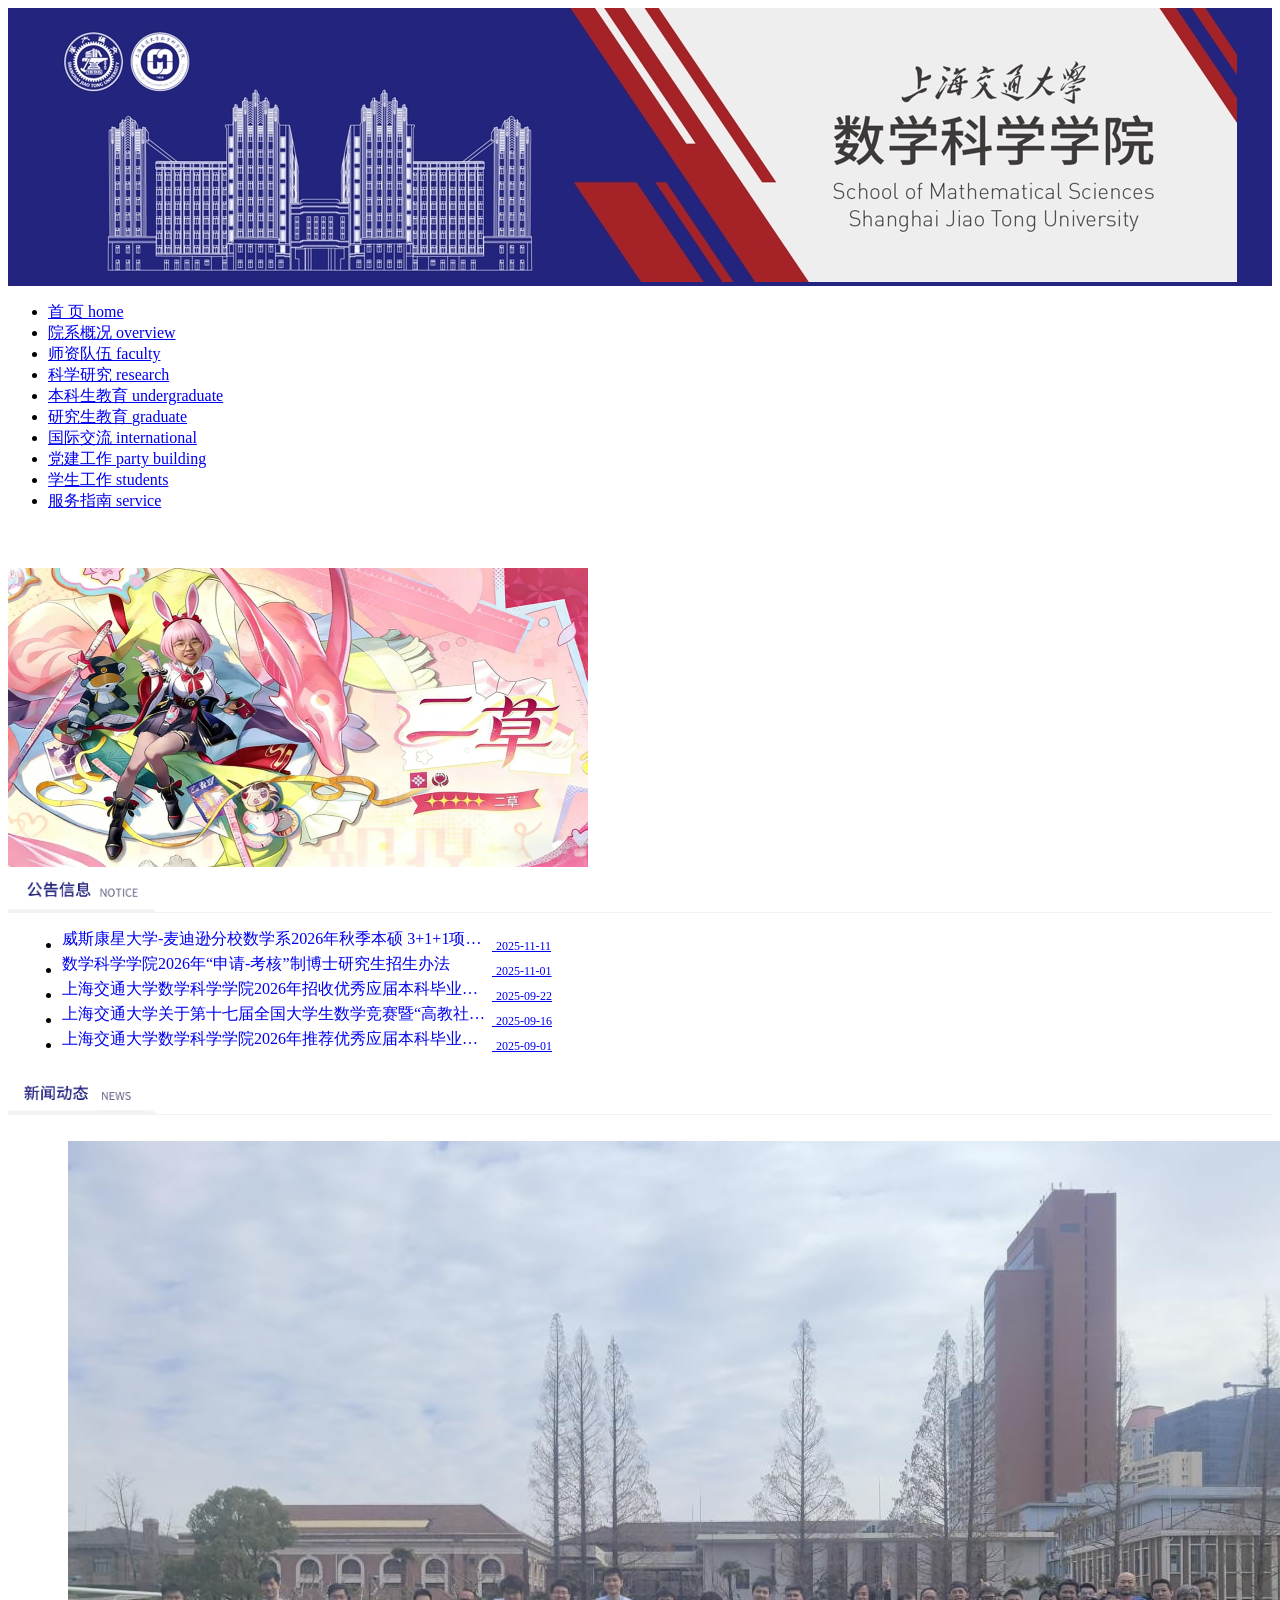
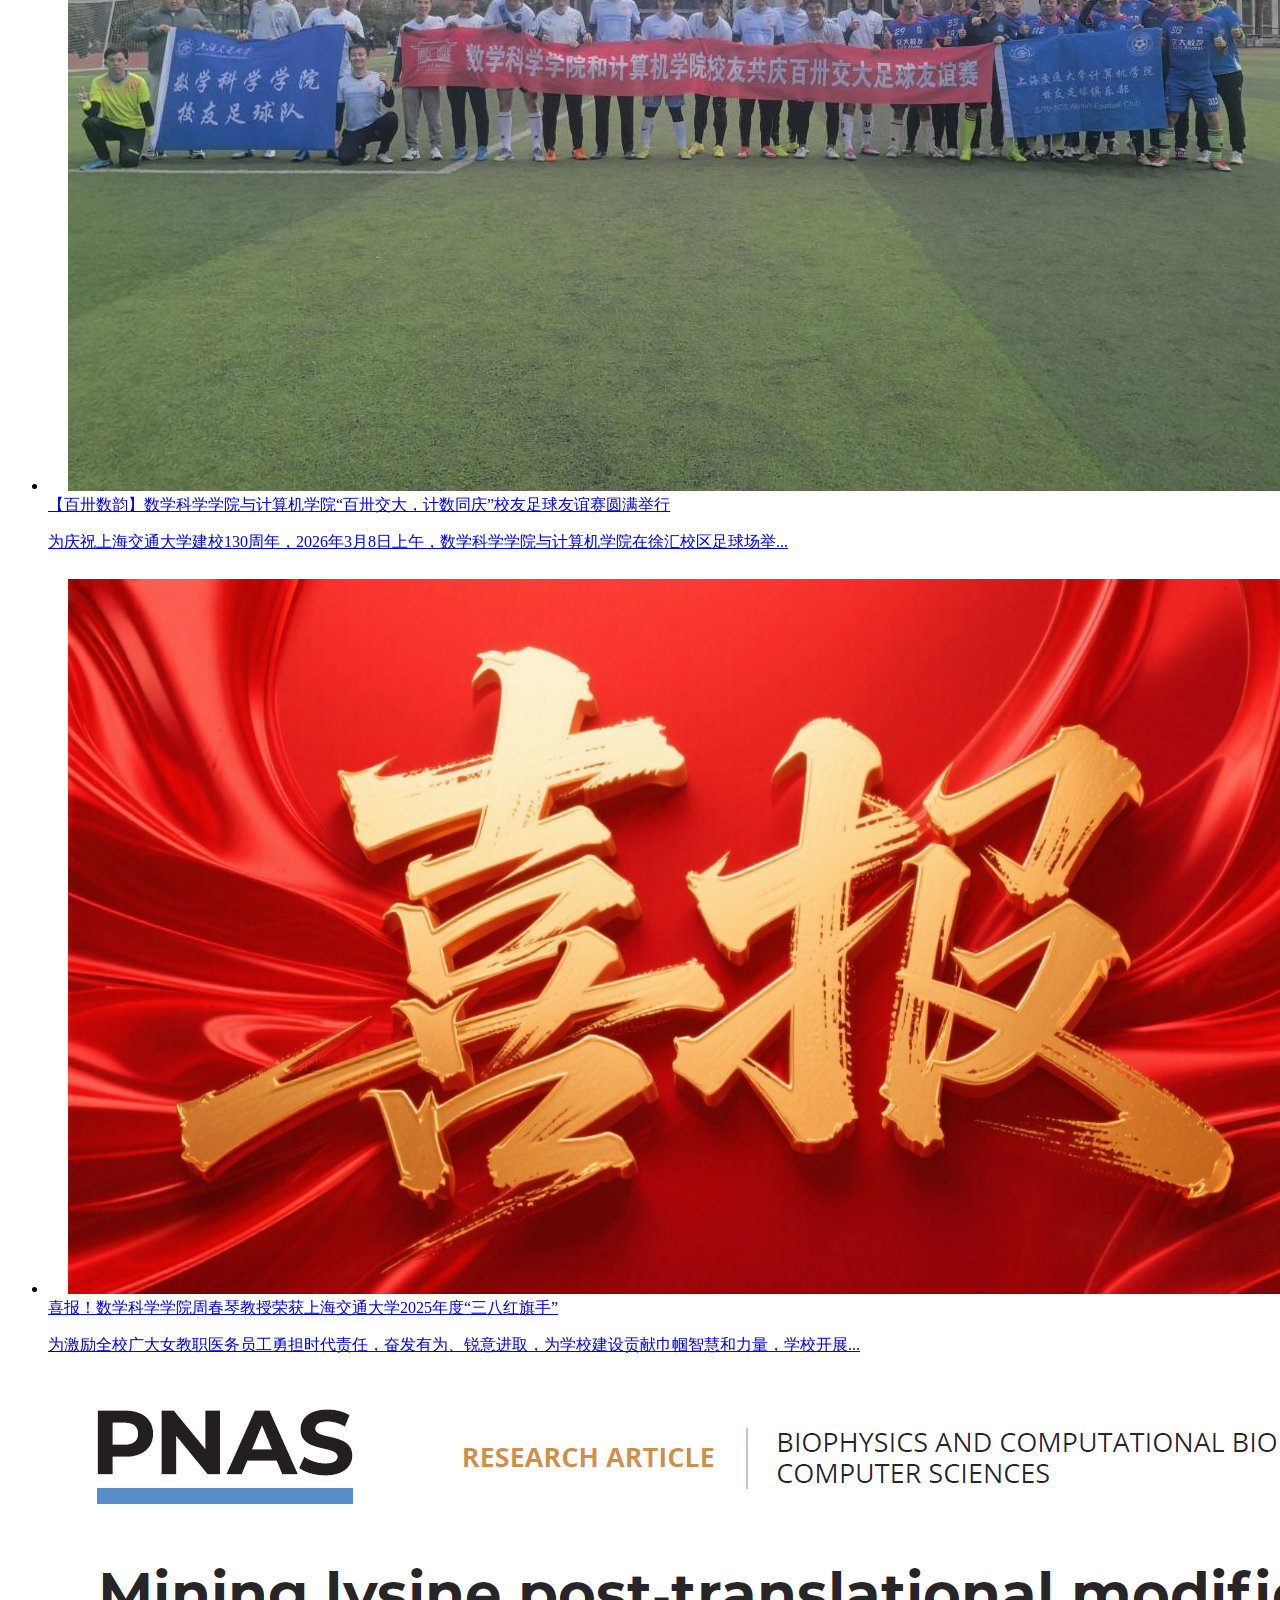
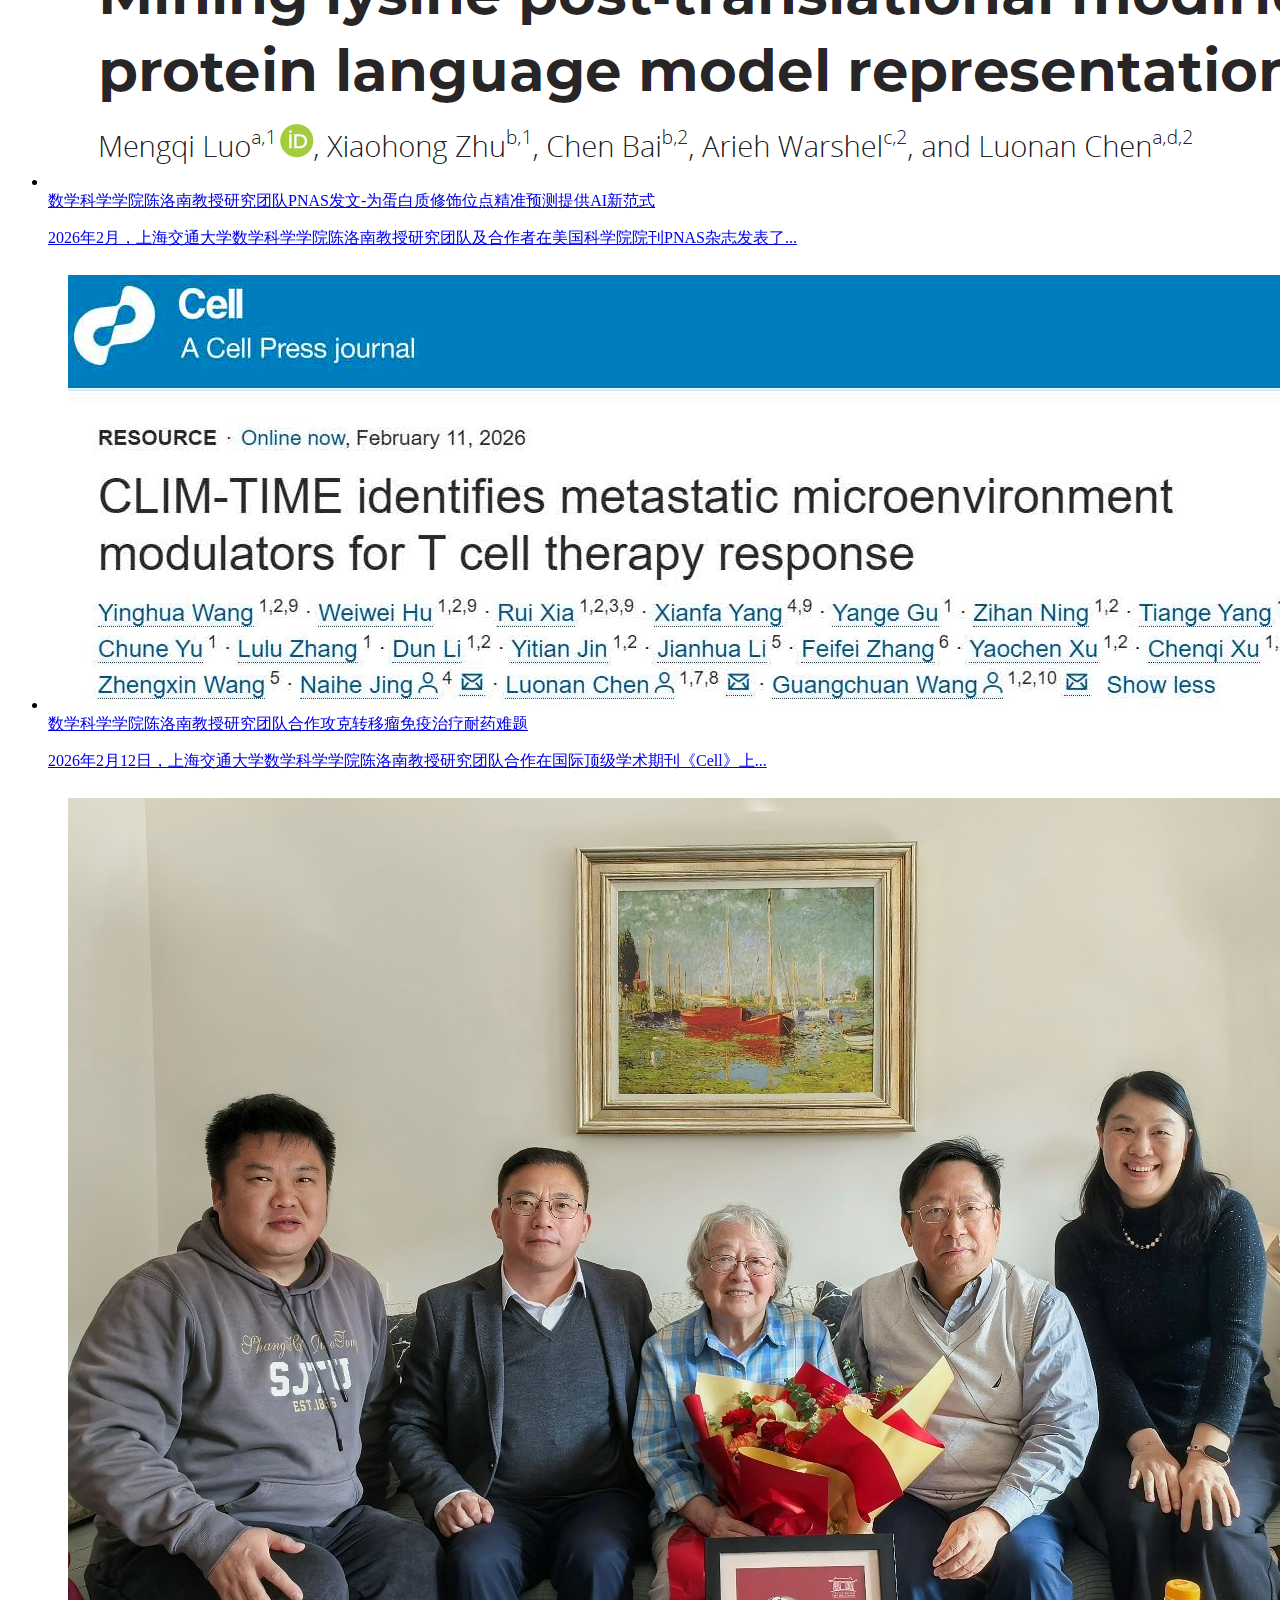
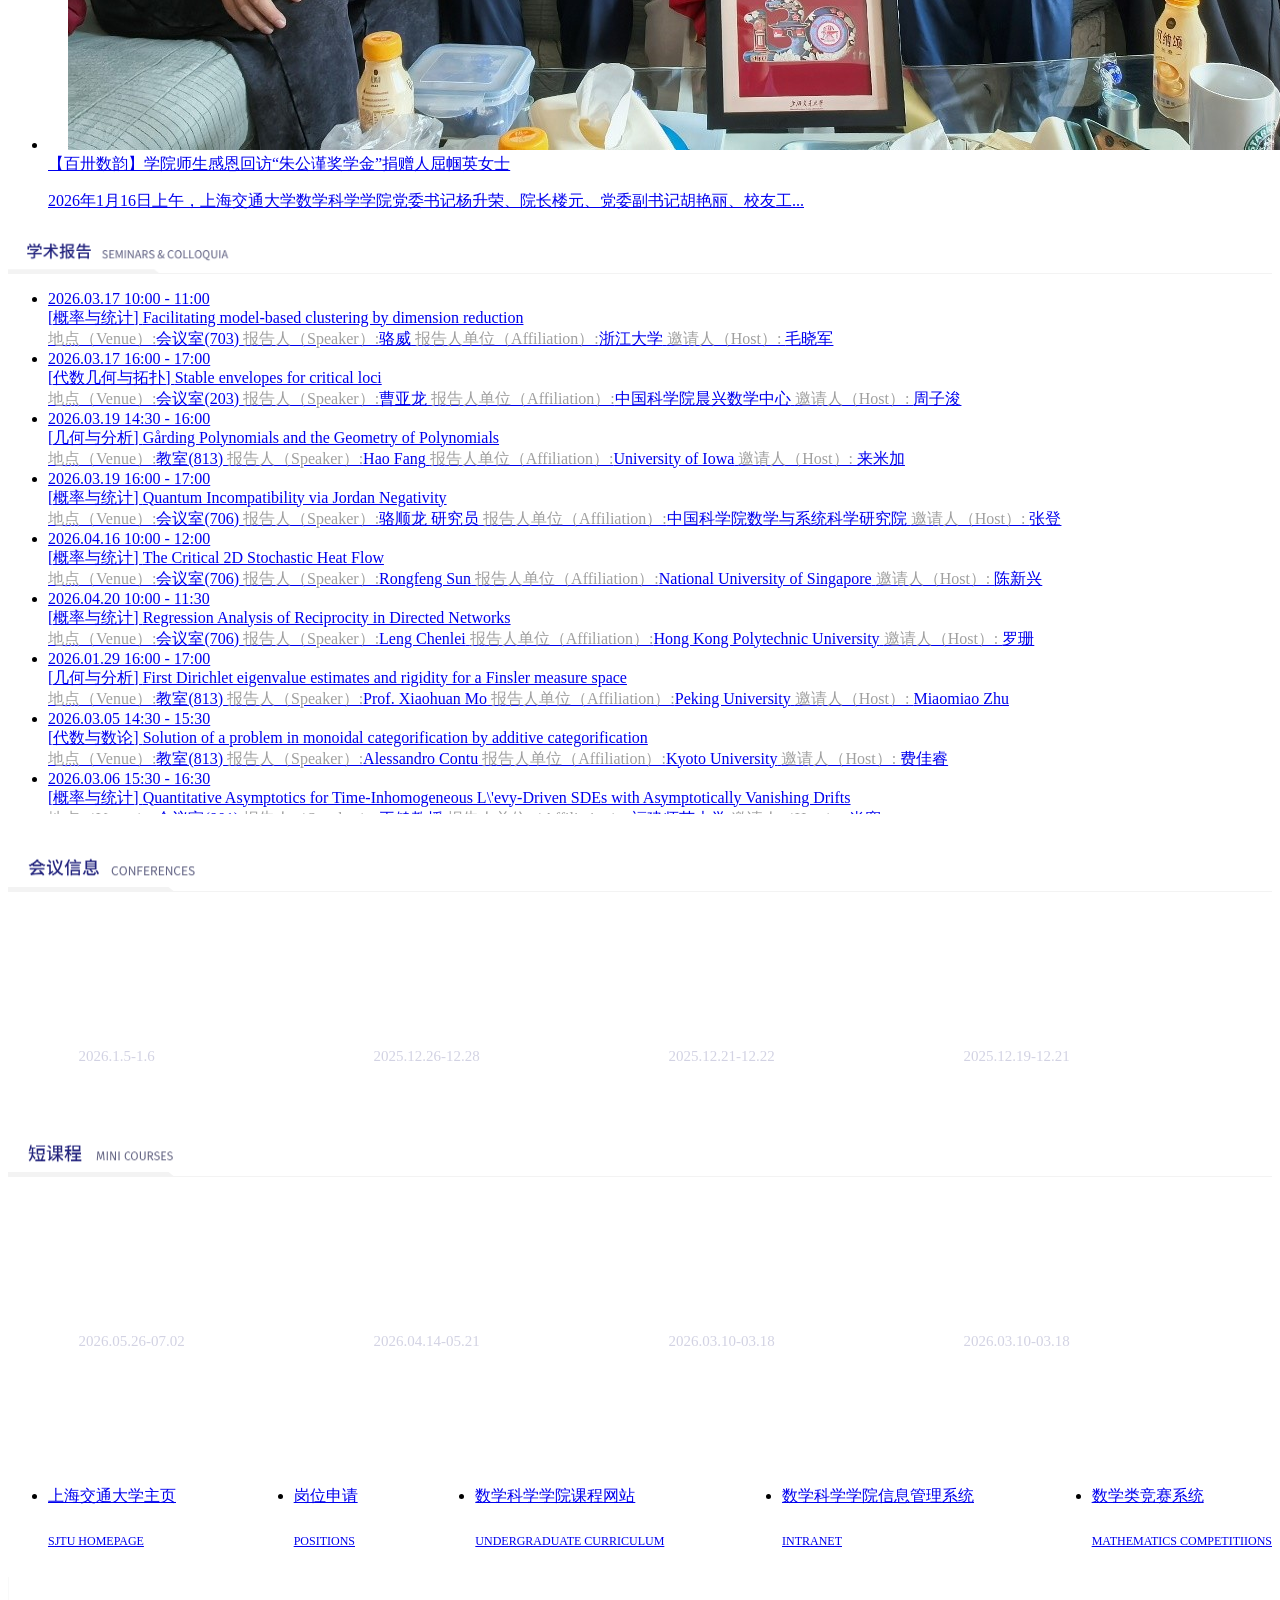
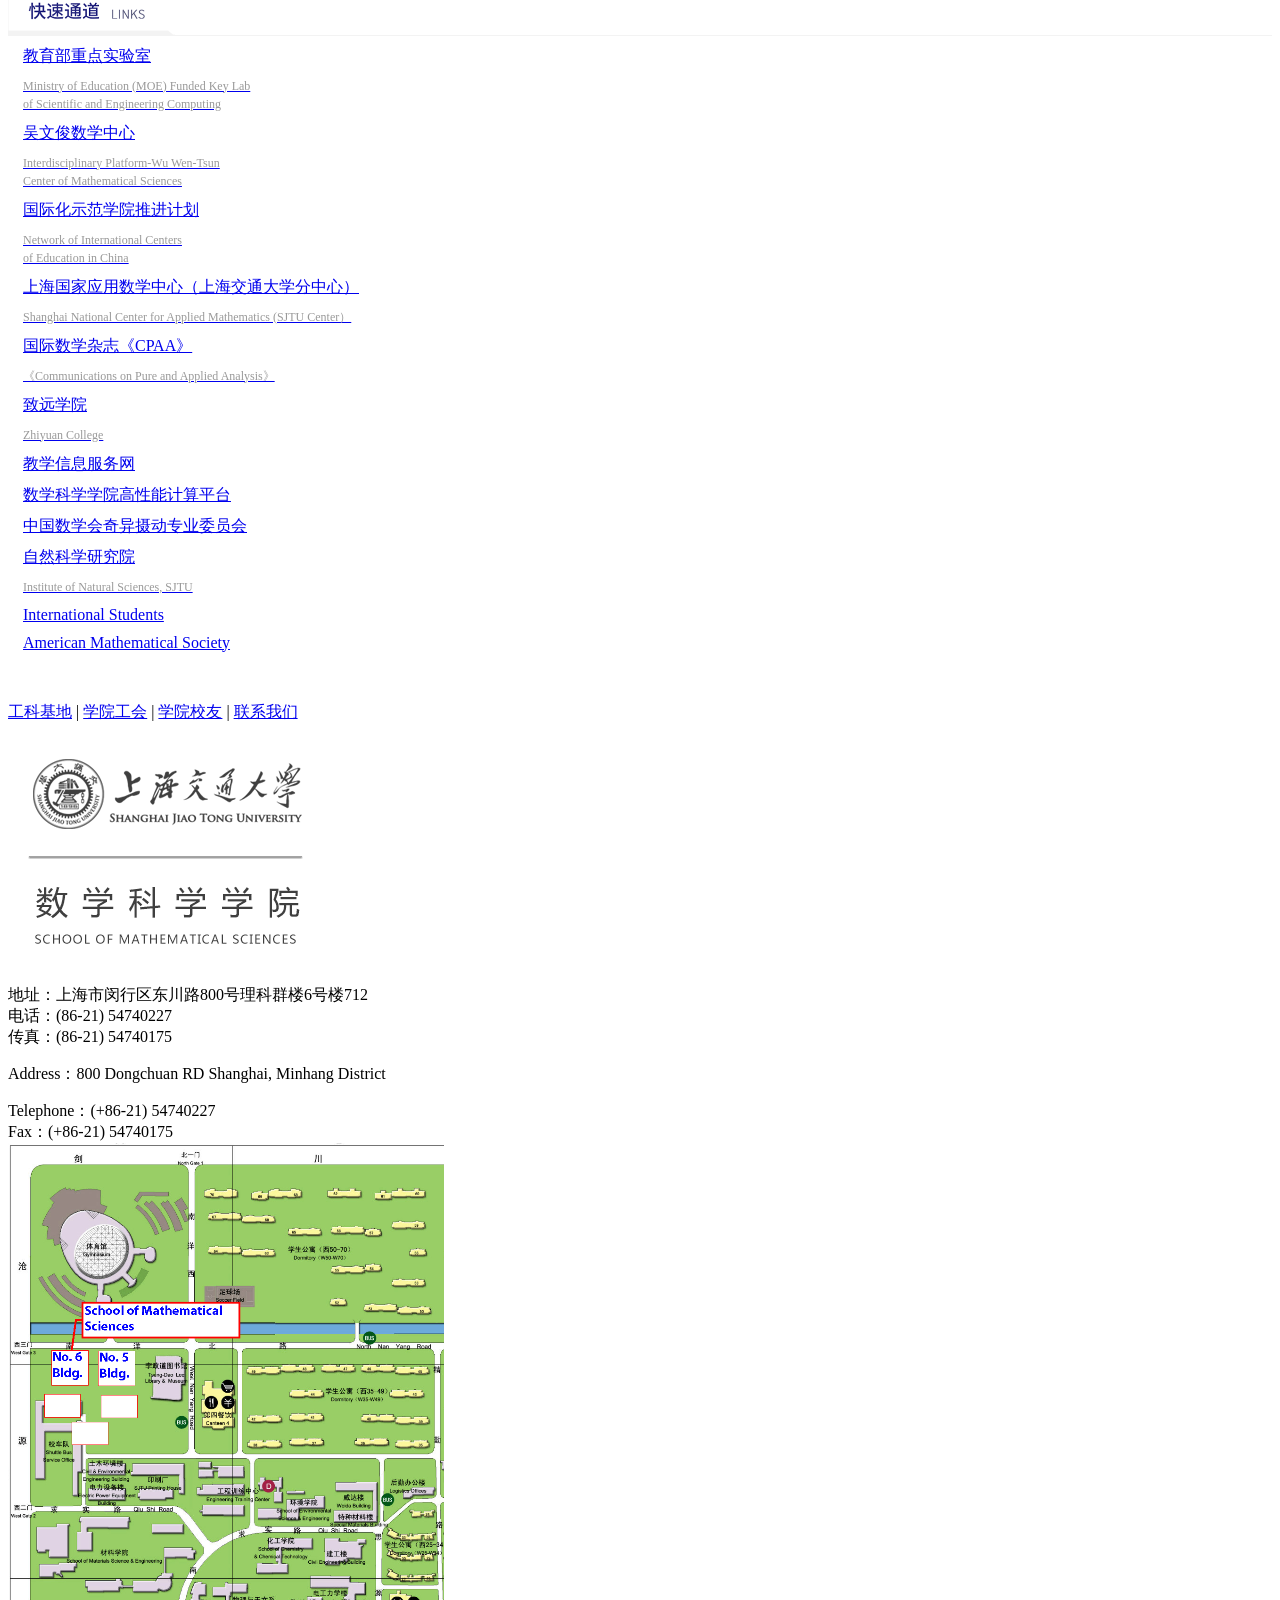
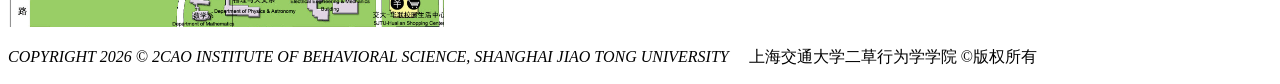
==== test.html @ 6c88b61b "Refactor code structure for improved readability and maintainability" ====
<!DOCTYPE html>
<html data-eusoft-scrollable-element="1"><head><meta http-equiv="Content-Type" content="text/html; charset=UTF-8">
    
    <link rel="shortcut icon" href="https://www.2cibs.sj-tu.com/favicon.ico">
    <meta http-equiv="x-ua-compatible" content="ie=edge,chrome=1">
    <title>上海交通大学二草行为学学院</title>
    <meta name="description" content="">
    <meta name="keywords" content="">
    <meta name="renderer" content="webkit">
    <meta http-equiv="cache-control" content="no-siteapp">
    <link rel="stylesheet" href="./css/style3.css">
    <link rel="stylesheet" href="./css/lightbox.css">
    <link rel="stylesheet" href="./css/swiper-bundle.min.css">


    <!-- Link Swiper's CSS -->

    <!--[if lt IE 9]>
    <script src="/js/selectivizr.js"></script>
    <![endif]-->
    <script src="./js/jquery.js"></script>
    <script src="./js/swiper.js"></script>
    <script src="./js/main.js"></script>
    <script src="./js/lightbox.js"></script>
    <script src="./js/swiper-bundle.min.js"></script>
    <style>
        .sy {
            width: 100%;
            padding: 40px 0;
            background-image: url("/Public/math/images/bg.png");
            background-position: center center;
            background-repeat: no-repeat;
            background-size: cover;
        }
        .swiper {
            width: 100%;
            height: 100%;
        }
        .swiper-container {
            height: 299px; /* 设置容器的高度 */
            width: 580px;  /* 设置容器的宽度 */
        }

        .swiper-slide {
            font-size: 18px;
            display: flex;
            align-items: center;
            justify-content: center;
        }
        .swiper-button-next, .swiper-rtl .swiper-button-prev{
            color: rgba(208, 245, 232, 0.5);
        }
        .swiper-button-prev,
        .swiper-rtl .swiper-button-next {
            color: rgba(208, 245, 232, 0.5);
        }

         .speaker {
             color: #0a001f;
         }

        .bgr-name {
            color: #999;
        }
        .swiper-horizontal > .swiper-pagination-bullets, .swiper-pagination-bullets.swiper-pagination-horizontal, .swiper-pagination-custom, .swiper-pagination-fraction{
            top: var(--swiper-pagination-top,256px);
        }
        .emperinter2 li a:hover {
            color: #1A9606;
        }
    </style>
<style>.eudic-tippy-content-container[_ngcontent-ng-c2546567076]{max-width:250px!important}.eusoft-chrome-extension-popup-menu[_ngcontent-ng-c2546567076]{position:fixed;z-index:2147483647;top:50%}.eusoft-chrome-extension-popup-menu.eusoft-chrome-extension-popup-menu-left[_ngcontent-ng-c2546567076]{left:4px}.eusoft-chrome-extension-popup-menu.eusoft-chrome-extension-popup-menu-right[_ngcontent-ng-c2546567076]{right:4px}.eusoft-chrome-extension-mask-container[_ngcontent-ng-c2546567076]{background-color:transparent;position:fixed;top:0;right:0;bottom:0;left:0;z-index:2147483646}</style><style>.eusoft-eudic-translate-failed-container[_ngcontent-ng-c3081775404]{position:fixed!important;bottom:50px!important;right:50px!important;border-radius:5px!important;box-shadow:0 6px 24px #00000014!important;z-index:2147483647!important}.eusoft-eudic-translate-failed-content-script[_ngcontent-ng-c3081775404]{border:1px solid #E8E8E8!important;background-color:#f8fafe!important}html.light-en   [_nghost-ng-c3081775404]   .eusoft-eudic-translate-failed-container[_ngcontent-ng-c3081775404]{border:1px solid #E8E8E8!important;background-color:#f8fafe!important}html.light-fr   [_nghost-ng-c3081775404]   .eusoft-eudic-translate-failed-container[_ngcontent-ng-c3081775404]{border:1px solid #E8E8E8!important;background-color:#f8fafe!important}html.light-de   [_nghost-ng-c3081775404]   .eusoft-eudic-translate-failed-container[_ngcontent-ng-c3081775404]{border:1px solid #E8E8E8!important;background-color:#f8fafe!important}html.light-es   [_nghost-ng-c3081775404]   .eusoft-eudic-translate-failed-container[_ngcontent-ng-c3081775404]{border:1px solid #E8E8E8!important;background-color:#f8fafe!important}html.dark-en   [_nghost-ng-c3081775404]   .eusoft-eudic-translate-failed-container[_ngcontent-ng-c3081775404]{border:1px solid #595959!important;background-color:#212125!important}html.dark-fr   [_nghost-ng-c3081775404]   .eusoft-eudic-translate-failed-container[_ngcontent-ng-c3081775404]{border:1px solid #595959!important;background-color:#212125!important}html.dark-de   [_nghost-ng-c3081775404]   .eusoft-eudic-translate-failed-container[_ngcontent-ng-c3081775404]{border:1px solid #595959!important;background-color:#212125!important}html.dark-es   [_nghost-ng-c3081775404]   .eusoft-eudic-translate-failed-container[_ngcontent-ng-c3081775404]{border:1px solid #595959!important;background-color:#212125!important}html.sepia-en   [_nghost-ng-c3081775404]   .eusoft-eudic-translate-failed-container[_ngcontent-ng-c3081775404]{border:1px solid #E8E8E8!important;background-color:#f8fafe!important}html.sepia-fr   [_nghost-ng-c3081775404]   .eusoft-eudic-translate-failed-container[_ngcontent-ng-c3081775404]{border:1px solid #E8E8E8!important;background-color:#f8fafe!important}html.sepia-de   [_nghost-ng-c3081775404]   .eusoft-eudic-translate-failed-container[_ngcontent-ng-c3081775404]{border:1px solid #E8E8E8!important;background-color:#f8fafe!important}html.sepia-es   [_nghost-ng-c3081775404]   .eusoft-eudic-translate-failed-container[_ngcontent-ng-c3081775404]{border:1px solid #E8E8E8!important;background-color:#f8fafe!important}html.green-en   [_nghost-ng-c3081775404]   .eusoft-eudic-translate-failed-container[_ngcontent-ng-c3081775404]{border:1px solid #E8E8E8!important;background-color:#f8fafe!important}html.green-fr   [_nghost-ng-c3081775404]   .eusoft-eudic-translate-failed-container[_ngcontent-ng-c3081775404]{border:1px solid #E8E8E8!important;background-color:#f8fafe!important}html.green-de   [_nghost-ng-c3081775404]   .eusoft-eudic-translate-failed-container[_ngcontent-ng-c3081775404]{border:1px solid #E8E8E8!important;background-color:#f8fafe!important}html.green-es   [_nghost-ng-c3081775404]   .eusoft-eudic-translate-failed-container[_ngcontent-ng-c3081775404]{border:1px solid #E8E8E8!important;background-color:#f8fafe!important}</style></head>
<body>

<div style="text-align: center;  background-color: #23247f" data-eusoft-scrollable-element="1">
    <a href="http://2cibs.sj-tu.com/" target="blank"><img src="./assets/2cibs-logo.png"></a>
</div>
<div class="header" data-eusoft-scrollable-element="1">
    <div class="hd-nav" data-eusoft-scrollable-element="1">
        <ul class="wrap" data-eusoft-scrollable-element="1">
            <li class="cur">
                <a href="https://2cibs.sj-tu.com/" data-eusoft-scrollable-element="1">
                    <span class="zh" data-eusoft-scrollable-element="1">首 页</span>
                    <span class="en" data-eusoft-scrollable-element="1">home</span>
                </a>
            </li>
            <li>
                <a href="https://2cibs.sj-tu.com/about" data-eusoft-scrollable-element="1">
                    <span class="zh" data-eusoft-scrollable-element="1">院系概况</span>
                    <span class="en" data-eusoft-scrollable-element="1">overview</span>
                </a>
            </li>
            <li>
                <a href="https://2cibs.sj-tu.com/faculty/" data-eusoft-scrollable-element="1">
                    <span class="zh" data-eusoft-scrollable-element="1">师资队伍</span>
                    <span class="en" data-eusoft-scrollable-element="1">faculty</span>
                </a>
            </li>
            <li>
                <a href="https://2cibs.sj-tu.com/research/" data-eusoft-scrollable-element="1">
                    <span class="zh" data-eusoft-scrollable-element="1">科学研究</span>
                    <span class="en" data-eusoft-scrollable-element="1">research</span>
                </a>
            </li>
            <li>
                <a href="https://2cibs.sj-tu.com/undergraduate/" data-eusoft-scrollable-element="1">
                    <span class="zh" data-eusoft-scrollable-element="1">本科生教育</span>
                    <span class="en" data-eusoft-scrollable-element="1">undergraduate</span>
                </a>
            </li>
            <li>
                <a href="https://2cibs.sj-tu.com/postgraduate/" data-eusoft-scrollable-element="1">
                    <span class="zh" data-eusoft-scrollable-element="1">研究生教育</span>
                    <span class="en" data-eusoft-scrollable-element="1">graduate</span>
                </a>
            </li>
            <li>
                <a href="https://2cibs.sj-tu.com/international/" data-eusoft-scrollable-element="1">
                    <span class="zh" data-eusoft-scrollable-element="1">国际交流</span>
                    <span class="en" data-eusoft-scrollable-element="1">international</span>
                </a>
            </li>
            <li>
                <a href="https://2cibs.sj-tu.com/dangjian/" data-eusoft-scrollable-element="1">
                    <span class="zh" data-eusoft-scrollable-element="1">党建工作</span>
                    <span class="en" data-eusoft-scrollable-element="1">party building</span>
                </a>
            </li>
            <li>
                <a href="https://2cibs.sj-tu.com/xsgz/" data-eusoft-scrollable-element="1">
                    <span class="zh" data-eusoft-scrollable-element="1">学生工作</span>
                    <span class="en" data-eusoft-scrollable-element="1">students</span>
                </a>
            </li>
            <li class="menu-item">
                <a href="https://2cibs.sj-tu.com/service/" data-eusoft-scrollable-element="1">服务指南
                    <span class="en" data-eusoft-scrollable-element="1">service</span>
                </a>
            </li>

        </ul>
    </div>
</div>



<div class="sy">
<div class="inews" data-eusoft-scrollable-element="1">
    <div class="wrap" data-eusoft-scrollable-element="1">
        <div class="inews-left-block">

            <div class="swiper-container" data-eusoft-scrollable-element="1">
                <div class="swiper swiper-initialized swiper-horizontal swiper-backface-hidden" data-eusoft-scrollable-element="1">
                    <!-- Additional required wrapper -->
                    <div class="swiper-wrapper ifb-pic" id="swiper-wrapper-b996d30ca808a10a4" aria-live="off" data-eusoft-scrollable-element="1"><div class="swiper-slide swiper-slide-active swiper-slide-next" role="group" aria-label="1 / 1" data-swiper-slide-index="0" style="width: 580px;" data-eusoft-scrollable-element="1"><a href="https://2cibs.sj-tu.com/conference/2025wymf/index.php" target="blank">
                            <img src="./assets/announcement.jpg" style="height: 299px;width: 580px;"></a></div>
                        <!-- Slides -->
                                             </div>
                    <!-- If we need pagination -->
                    <div class="swiper-pagination swiper-pagination-bullets swiper-pagination-horizontal swiper-pagination-lock"><span class="swiper-pagination-bullet swiper-pagination-bullet-active" aria-current="true"></span></div>

                    <!-- If we need navigation buttons -->
                    <div class="swiper-button-prev swiper-button-lock" tabindex="0" role="button" aria-label="Previous slide" aria-controls="swiper-wrapper-b996d30ca808a10a4"></div>
                    <div class="swiper-button-next swiper-button-lock" tabindex="0" role="button" aria-label="Next slide" aria-controls="swiper-wrapper-b996d30ca808a10a4"></div>


                <span class="swiper-notification" aria-live="assertive" aria-atomic="true"></span></div>

            </div>
            <script>
                const swiper = new Swiper('.swiper', {
                    // Optional parameters
                    direction: 'horizontal',
                    loop: true,
                    centeredSlides: true,
                    autoplay: {
                        delay: 2500,
                        disableOnInteraction: false
                    },
                    // If we need pagination
                    pagination: {
                        el: '.swiper-pagination',
                    },

                    // Navigation arrows
                    navigation: {
                        nextEl: '.swiper-button-next',
                        prevEl: '.swiper-button-prev',
                    }

                });

            </script>
 <style>
     .xzkd{
         width: 430px;
      white-space: nowrap;
         overflow: hidden;
     text-overflow: ellipsis;
         display: inline-block;

     }
     .MORE{
         background-image: url("/Public/math/images/MORE.png" );
         display: block;
         height: 44.5px;
         width: 65.5px;
         cursor: pointer;
         background-size: cover;
         background-position: center;
         background-repeat: no-repeat;
     }

     .MORE:hover{
         background-image: url("/Public/math/images/MORE2.png" )
     }
 </style>

            <div class="ifb-more" style="display: flex;flex-direction: row;justify-content: space-between;border-bottom: 1px solid #f3f3f3;height: 44.5px;" data-eusoft-scrollable-element="1">
                <div data-eusoft-scrollable-element="1"><img src="./上海交通大学数学科学学院_files/notice.png" style="height: 44.5px;"></div>
                  <a href="https://2cibs.sj-tu.com/gonggao" target="_blank"><div class="MORE"></div>
<!--                    <img src="/Public/math/images/MORE.png" style="height: 44.5px;cursor: pointer">-->
                </a>
            </div>
            <div class="ifb-list" style="margin-left: 14px" data-eusoft-scrollable-element="1">
                <ul data-eusoft-scrollable-element="1">
                    <li data-eusoft-scrollable-element="1">
                        <a href="https://2cibs.sj-tu.com/gonggaoshow/tag/MDAwMDAwMDAwMLGIfpWHpKF2" target="_blank" data-eusoft-scrollable-element="1">
                            <span class="xzkd" data-eusoft-scrollable-element="1">
									威斯康星大学-麦迪逊分校数学系2026年秋季本硕 3+1+1项目报名启动</span>
                            <span class="date" style="font-size: 12px;" data-eusoft-scrollable-element="1">2025-11-11</span>
                        </a>
                    </li><li data-eusoft-scrollable-element="1">
                        <a href="https://2cibs.sj-tu.com/gonggaoshow/tag/MDAwMDAwMDAwMLGIfpWG2qF2" target="_blank" data-eusoft-scrollable-element="1">
                            <span class="xzkd" data-eusoft-scrollable-element="1">
									数学科学学院2026年“申请-考核”制博士研究生招生办法</span>
                            <span class="date" style="font-size: 12px;" data-eusoft-scrollable-element="1">2025-11-01</span>
                        </a>
                    </li><li data-eusoft-scrollable-element="1">
                        <a href="https://2cibs.sj-tu.com/gonggaoshow/tag/MDAwMDAwMDAwMLGIfpWGyqF2" target="_blank" data-eusoft-scrollable-element="1">
                            <span class="xzkd" data-eusoft-scrollable-element="1">
									上海交通大学数学科学学院2026年招收优秀应届本科毕业生免试攻读研究生实施办法</span>
                            <span class="date" style="font-size: 12px;" data-eusoft-scrollable-element="1">2025-09-22</span>
                        </a>
                    </li><li data-eusoft-scrollable-element="1">
                        <a href="https://2cibs.sj-tu.com/gonggaoshow/tag/MDAwMDAwMDAwMLGIfpWGpKF2" target="_blank" data-eusoft-scrollable-element="1">
                            <span class="xzkd" data-eusoft-scrollable-element="1">
									上海交通大学关于第十七届全国大学生数学竞赛暨“高教社杯”第十七届上海市大学生数学竞赛的通知</span>
                            <span class="date" style="font-size: 12px;" data-eusoft-scrollable-element="1">2025-09-16</span>
                        </a>
                    </li><li data-eusoft-scrollable-element="1">
                        <a href="https://2cibs.sj-tu.com/gonggaoshow/tag/MDAwMDAwMDAwMLGIfpWFyqF2" target="_blank" data-eusoft-scrollable-element="1">
                            <span class="xzkd" data-eusoft-scrollable-element="1">
									上海交通大学数学科学学院2026年推荐优秀应届本科毕业生免试攻读研究生工作办法</span>
                            <span class="date" style="font-size: 12px;" data-eusoft-scrollable-element="1">2025-09-01</span>
                        </a>
                    </li>                </ul>
            </div>

        </div>
        <div class="inews-right-block">

            <div style="display: flex;flex-direction: row;justify-content: space-between;border-bottom: 1px solid #f3f3f3;height: 44.5px;" data-eusoft-scrollable-element="1">
                <div data-eusoft-scrollable-element="1"><img src="./上海交通大学数学科学学院_files/news.png" style="height: 44.5px;"></div>
                <div><a href="https://2cibs.sj-tu.com/news"><div class="MORE"></div></a></div>
            </div>
            <div class="irb-list">
                <ul style="margin-top: 16px;">
                    <li style="padding-top: 10px;">
                        <div class="pic" style="padding-left: 20px"><img src="./上海交通大学数学科学学院_files/1773037428226691.jpg"></div>
                        <div class="cont" style="padding-right: 20px;">
                            <div class="title" style="white-space: nowrap;overflow: hidden;" data-eusoft-scrollable-element="1">
                                <a href="https://2cibs.sj-tu.com/newsshow/tag/MDAwMDAwMDAwMLGecpmFyqF2" target="blank">
									<span>【百卅数韵】数学科学学院与计算机学院“百卅交大，计数同庆”校友足球友谊赛圆满举行</span>
                                </a>
                            </div><a href="https://2cibs.sj-tu.com/newsshow/tag/MDAwMDAwMDAwMLGecpmFyqF2" target="blank"><div class="text"><p>为庆祝上海交通大学建校130周年，2026年3月8日上午，数学科学学院与计算机学院在徐汇校区足球场举... </p>
                            </div></a>
                        </div>
                    </li><li style="padding-top: 10px;">
                        <div class="pic" style="padding-left: 20px"><img src="./上海交通大学数学科学学院_files/1773036334112153.png"></div>
                        <div class="cont" style="padding-right: 20px;">
                            <div class="title" style="white-space: nowrap;overflow: hidden;" data-eusoft-scrollable-element="1">
                                <a href="https://2cibs.sj-tu.com/newsshow/tag/MDAwMDAwMDAwMLGecpmFtKF2" target="blank">
									<span>喜报！数学科学学院周春琴教授荣获上海交通大学2025年度“三八红旗手”</span>
                                </a>
                            </div><a href="https://2cibs.sj-tu.com/newsshow/tag/MDAwMDAwMDAwMLGecpmFtKF2" target="blank"><div class="text"><p>为激励全校广大女教职医务员工勇担时代责任，奋发有为、锐意进取，为学校建设贡献巾帼智慧和力量，学校开展... </p>
                            </div></a>
                        </div>
                    </li><li style="padding-top: 10px;">
                        <div class="pic" style="padding-left: 20px"><img src="./上海交通大学数学科学学院_files/1772333225613418.png"></div>
                        <div class="cont" style="padding-right: 20px;">
                            <div class="title" style="white-space: nowrap;overflow: hidden;" data-eusoft-scrollable-element="1">
                                <a href="https://2cibs.sj-tu.com/newsshow/tag/MDAwMDAwMDAwMLGecpmFpKF2" target="blank">
									<span>数学科学学院陈洛南教授研究团队PNAS发文-为蛋白质修饰位点精准预测提供AI新范式</span>
                                </a>
                            </div><a href="https://2cibs.sj-tu.com/newsshow/tag/MDAwMDAwMDAwMLGecpmFpKF2" target="blank"><div class="text"><p>2026年2月，上海交通大学数学科学学院陈洛南教授研究团队及合作者在美国科学院院刊PNAS杂志发表了... </p>
                            </div></a>
                        </div>
                    </li><li style="padding-top: 10px;">
                        <div class="pic" style="padding-left: 20px"><img src="./上海交通大学数学科学学院_files/1771035582220710.jpg"></div>
                        <div class="cont" style="padding-right: 20px;">
                            <div class="title" style="white-space: nowrap;overflow: hidden;" data-eusoft-scrollable-element="1">
                                <a href="https://2cibs.sj-tu.com/newsshow/tag/MDAwMDAwMDAwMLGecpiHtKF2" target="blank">
									<span>数学科学学院陈洛南教授研究团队合作攻克转移瘤免疫治疗耐药难题</span>
                                </a>
                            </div><a href="https://2cibs.sj-tu.com/newsshow/tag/MDAwMDAwMDAwMLGecpiHtKF2" target="blank"><div class="text"><p>2026年2月12日，上海交通大学数学科学学院陈洛南教授研究团队合作在国际顶级学术期刊《Cell》上... </p>
                            </div></a>
                        </div>
                    </li><li style="padding-top: 10px;">
                        <div class="pic" style="padding-left: 20px"><img src="./上海交通大学数学科学学院_files/1768559518413578.jpg"></div>
                        <div class="cont" style="padding-right: 20px;">
                            <div class="title" style="white-space: nowrap;overflow: hidden;" data-eusoft-scrollable-element="1">
                                <a href="https://2cibs.sj-tu.com/newsshow/tag/MDAwMDAwMDAwMLGecpiHpKF2" target="blank">
									<span>【百卅数韵】学院师生感恩回访“朱公谨奖学金”捐赠人屈帼英女士</span>
                                </a>
                            </div><a href="https://2cibs.sj-tu.com/newsshow/tag/MDAwMDAwMDAwMLGecpiHpKF2" target="blank"><div class="text"><p>2026年1月16日上午，上海交通大学数学科学学院党委书记杨升荣、院长楼元、党委副书记胡艳丽、校友工... </p>
                            </div></a>
                        </div>
                    </li>                </ul>
            </div>
        </div>
    </div>
</div>
<!--学术报告-->
<div class="icolloquia wrap">
    <div class="ic-block" style="height: auto !important;padding-bottom:20px">

  <style>
      .emperinter2 {
          scrollbar-width: 20px;
          scrollbar-color: #e2e2ed #f7f7ff;
      }

      .emperinter2::-webkit-scrollbar {
          width: 20px;
      }

      .emperinter2::-webkit-scrollbar-track {
          background-color: #f7f7ff;
          border-radius: 2em;
      }

      .emperinter2::-webkit-scrollbar-thumb {
          background-color: #e2e2ed;
          border-radius: 2em;
          margin: 2px;
      }

      .emperinter2::-moz-scrollbar {
          width: 20px;
      }

      .emperinter2::-moz-scrollbar-track {
          background-color: #f7f7ff;
          border-radius: 2em;
      }

      .emperinter2::-moz-scrollbar-thumb {
          background-color: #e2e2ed;
          border-radius: 2em;
      }

      .emperinter2::-ms-scrollbar {
          width: 20px;
      }

      .emperinter2::-ms-scrollbar-track {
          background-color: #f7f7ff;
          border-radius: 2em;
      }

      .emperinter2::-ms-scrollbar-thumb {
          background-color: #e2e2ed;
          border-radius: 2em;
      }
      .emperinter {
          scrollbar-width: 11px;
          scrollbar-color: white #f3f3f3;
      }

      .emperinter::-webkit-scrollbar {
          width: 11px;
      }

      .emperinter::-webkit-scrollbar-track {
          background-color: #f3f3f3;
          border-radius: 2em;
      }

      .emperinter::-webkit-scrollbar-thumb {
          background-color: white;
          border-radius: 2em;
          width: 8px;
         margin: 1px;
          background-image: url("/Public/math/images/huakuai.png");
      }

      .emperinter::-moz-scrollbar {
          width: 11px;
      }

      .emperinter::-moz-scrollbar-track {
          background-color: #f3f3f3;
          border-radius: 2em;
      }

      .emperinter::-moz-scrollbar-thumb {
          background-color: white;
          border-radius: 2em;
          width: 8px;
      }

      .emperinter::-ms-scrollbar {
          width: 11px;
      }

      .emperinter::-ms-scrollbar-track {
          background-color: #f3f3f3;
          border-radius: 2em;
      }

      .emperinter::-ms-scrollbar-thumb {
          background-color: white;
          border-radius: 2em;
          width: 8px;
      }
      .fbt{
          color: #a0a0a0;
      }

  </style>
        <div style="display: flex;flex-direction: row;justify-content: space-between;border-bottom: 1px solid #f3f3f3;height: 44.5px;" data-eusoft-scrollable-element="1">
            <div data-eusoft-scrollable-element="1"><img src="./上海交通大学数学科学学院_files/seminars.png" style="height: 44.5px;"></div>
            <div><a href="https://2cibs.sj-tu.com/seminar/"><div class="MORE"></div></a></div>
        </div>
        <div class="ic-list emperinter" style="height: 540px;overflow-y: auto" data-eusoft-scrollable-element="1">
            <div id="" style="height: 100%;width: 100%" data-eusoft-scrollable-element="1">
            <ul style="width: 1164px;">

                         <li class="">
                                <a href="https://2cibs.sj-tu.com/seminarshow/tags/MDAwMDAwMDAwMLJ4gt6GpKF2">
                                    <div class="time">
                                        <span class="date" data-eusoft-scrollable-element="1">2026.03.17</span>
                                        <span class="hour" data-eusoft-scrollable-element="1">10:00 - 11:00</span>
                                    </div>
                                    <div class="cont">
                                        <div class="title">
                                            <span>
                                [概率与统计]								</span>
                                            Facilitating model-based clustering by dimension reduction                                            <strong></strong>
                                        </div>
                                        <div class="info">

                                            <span class=""><font class="fbt"> 地点（Venue）:</font>会议室(703)</span>
                                            <span class="short"><font class="fbt"> 报告人（Speaker）:</font>骆威</span>
                                            <span class=""><font class="fbt"> 报告人单位（Affiliation）:</font>浙江大学</span>
                                            <span class="short"><font class="fbt"> 邀请人（Host）: </font>毛晓军</span>

                                         </div>
                                    </div>
                                </a>
                            </li><li class="">
                                <a href="https://2cibs.sj-tu.com/seminarshow/tags/MDAwMDAwMDAwMLJ4gt6F2qF2">
                                    <div class="time">
                                        <span class="date" data-eusoft-scrollable-element="1">2026.03.17</span>
                                        <span class="hour" data-eusoft-scrollable-element="1">16:00 - 17:00</span>
                                    </div>
                                    <div class="cont">
                                        <div class="title">
                                            <span>
                                [代数几何与拓扑]								</span>
                                            Stable envelopes for critical loci                                            <strong></strong>
                                        </div>
                                        <div class="info">

                                            <span class=""><font class="fbt"> 地点（Venue）:</font>会议室(203)</span>
                                            <span class="short"><font class="fbt"> 报告人（Speaker）:</font>曹亚龙</span>
                                            <span class=""><font class="fbt"> 报告人单位（Affiliation）:</font>中国科学院晨兴数学中心</span>
                                            <span class="short"><font class="fbt"> 邀请人（Host）: </font>周子浚</span>

                                         </div>
                                    </div>
                                </a>
                            </li><li class="">
                                <a href="https://2cibs.sj-tu.com/seminarshow/tags/MDAwMDAwMDAwMLJ4gt2FpKF2">
                                    <div class="time">
                                        <span class="date" data-eusoft-scrollable-element="1">2026.03.19</span>
                                        <span class="hour" data-eusoft-scrollable-element="1">14:30 - 16:00</span>
                                    </div>
                                    <div class="cont">
                                        <div class="title">
                                            <span>
                                [几何与分析]								</span>
                                            Gårding Polynomials and the Geometry of Polynomials                                            <strong></strong>
                                        </div>
                                        <div class="info">

                                            <span class=""><font class="fbt"> 地点（Venue）:</font>教室(813)</span>
                                            <span class="short"><font class="fbt"> 报告人（Speaker）:</font>Hao Fang</span>
                                            <span class=""><font class="fbt"> 报告人单位（Affiliation）:</font>University of Iowa</span>
                                            <span class="short"><font class="fbt"> 邀请人（Host）: </font>来米加</span>

                                         </div>
                                    </div>
                                </a>
                            </li><li class="">
                                <a href="https://2cibs.sj-tu.com/seminarshow/tags/MDAwMDAwMDAwMLJ4gt6FyqF2">
                                    <div class="time">
                                        <span class="date" data-eusoft-scrollable-element="1">2026.03.19</span>
                                        <span class="hour" data-eusoft-scrollable-element="1">16:00 - 17:00</span>
                                    </div>
                                    <div class="cont">
                                        <div class="title">
                                            <span>
                                [概率与统计]								</span>
                                            Quantum Incompatibility via Jordan Negativity                                            <strong></strong>
                                        </div>
                                        <div class="info">

                                            <span class=""><font class="fbt"> 地点（Venue）:</font>会议室(706)</span>
                                            <span class="short"><font class="fbt"> 报告人（Speaker）:</font>骆顺龙  研究员</span>
                                            <span class=""><font class="fbt"> 报告人单位（Affiliation）:</font>中国科学院数学与系统科学研究院</span>
                                            <span class="short"><font class="fbt"> 邀请人（Host）: </font>张登</span>

                                         </div>
                                    </div>
                                </a>
                            </li><li class="">
                                <a href="https://2cibs.sj-tu.com/seminarshow/tags/MDAwMDAwMDAwMLJ4gt2F2qF2">
                                    <div class="time">
                                        <span class="date" data-eusoft-scrollable-element="1">2026.04.16</span>
                                        <span class="hour" data-eusoft-scrollable-element="1">10:00 - 12:00</span>
                                    </div>
                                    <div class="cont">
                                        <div class="title">
                                            <span>
                                [概率与统计]								</span>
                                            The Critical 2D Stochastic Heat Flow                                            <strong></strong>
                                        </div>
                                        <div class="info">

                                            <span class=""><font class="fbt"> 地点（Venue）:</font>会议室(706)</span>
                                            <span class="short"><font class="fbt"> 报告人（Speaker）:</font>Rongfeng Sun</span>
                                            <span class=""><font class="fbt"> 报告人单位（Affiliation）:</font>National University of Singapore</span>
                                            <span class="short"><font class="fbt"> 邀请人（Host）: </font>陈新兴</span>

                                         </div>
                                    </div>
                                </a>
                            </li><li class="">
                                <a href="https://2cibs.sj-tu.com/seminarshow/tags/MDAwMDAwMDAwMLJ4gtyHtKF2">
                                    <div class="time">
                                        <span class="date" data-eusoft-scrollable-element="1">2026.04.20</span>
                                        <span class="hour" data-eusoft-scrollable-element="1">10:00 - 11:30</span>
                                    </div>
                                    <div class="cont">
                                        <div class="title">
                                            <span>
                                [概率与统计]								</span>
                                            Regression Analysis of Reciprocity in Directed Networks                                            <strong></strong>
                                        </div>
                                        <div class="info">

                                            <span class=""><font class="fbt"> 地点（Venue）:</font>会议室(706)</span>
                                            <span class="short"><font class="fbt"> 报告人（Speaker）:</font>Leng Chenlei</span>
                                            <span class=""><font class="fbt"> 报告人单位（Affiliation）:</font>Hong Kong Polytechnic University</span>
                                            <span class="short"><font class="fbt"> 邀请人（Host）: </font>罗珊</span>

                                         </div>
                                    </div>
                                </a>
                            </li>                        <li class="">
                                <a href="https://2cibs.sj-tu.com/seminarshow/tags/MDAwMDAwMDAwMLJ4fpeF2qF2">
                                    <div class="time">
                                        <span class="date" data-eusoft-scrollable-element="1">2026.01.29</span>
                                        <span class="hour" data-eusoft-scrollable-element="1">16:00 - 17:00</span>
                                    </div>
                                    <div class="cont">
                                        <div class="title">
                                            <span>
                                [几何与分析]								</span>
                                            First Dirichlet eigenvalue estimates and rigidity for a Finsler measure space                                            <strong></strong>
                                        </div>
                                        <div class="info">
                                            <span class=""><font class="fbt"> 地点（Venue）:</font>教室(813)</span>
                                            <span class="short"><font class="fbt"> 报告人（Speaker）:</font>Prof. Xiaohuan Mo</span>
                                            <span class=""><font class="fbt"> 报告人单位（Affiliation）:</font>Peking University‌</span>
                                            <span class="short"><font class="fbt"> 邀请人（Host）: </font>Miaomiao Zhu</span>

                                        </div>
                                    </div>
                                </a>
                            </li><li class="">
                                <a href="https://2cibs.sj-tu.com/seminarshow/tags/MDAwMDAwMDAwMLJ4fpiFyqF2">
                                    <div class="time">
                                        <span class="date" data-eusoft-scrollable-element="1">2026.03.05</span>
                                        <span class="hour" data-eusoft-scrollable-element="1">14:30 - 15:30</span>
                                    </div>
                                    <div class="cont">
                                        <div class="title">
                                            <span>
                                [代数与数论]								</span>
                                            Solution of a problem in monoidal categorification by additive categorification                                            <strong></strong>
                                        </div>
                                        <div class="info">
                                            <span class=""><font class="fbt"> 地点（Venue）:</font>教室(813)</span>
                                            <span class="short"><font class="fbt"> 报告人（Speaker）:</font>Alessandro Contu</span>
                                            <span class=""><font class="fbt"> 报告人单位（Affiliation）:</font>Kyoto University</span>
                                            <span class="short"><font class="fbt"> 邀请人（Host）: </font>费佳睿</span>

                                        </div>
                                    </div>
                                </a>
                            </li><li class="">
                                <a href="https://2cibs.sj-tu.com/seminarshow/tags/MDAwMDAwMDAwMLJ4gt2FtKF2">
                                    <div class="time">
                                        <span class="date" data-eusoft-scrollable-element="1">2026.03.06</span>
                                        <span class="hour" data-eusoft-scrollable-element="1">15:30 - 16:30</span>
                                    </div>
                                    <div class="cont">
                                        <div class="title">
                                            <span>
                                [概率与统计]								</span>
                                            Quantitative Asymptotics for Time-Inhomogeneous L\'evy-Driven SDEs with Asymptotically Vanishing Drifts                                            <strong></strong>
                                        </div>
                                        <div class="info">
                                            <span class=""><font class="fbt"> 地点（Venue）:</font>会议室(901)</span>
                                            <span class="short"><font class="fbt"> 报告人（Speaker）:</font>王健教授</span>
                                            <span class=""><font class="fbt"> 报告人单位（Affiliation）:</font>福建师范大学</span>
                                            <span class="short"><font class="fbt"> 邀请人（Host）: </font>肖骞</span>

                                        </div>
                                    </div>
                                </a>
                            </li><li class="">
                                <a href="https://2cibs.sj-tu.com/seminarshow/tags/MDAwMDAwMDAwMLJ4gt2FyqF2">
                                    <div class="time">
                                        <span class="date" data-eusoft-scrollable-element="1">2026.03.07</span>
                                        <span class="hour" data-eusoft-scrollable-element="1">17:30 - 18:15</span>
                                    </div>
                                    <div class="cont">
                                        <div class="title">
                                            <span>
                                [偏微分方程]								</span>
                                            The study of shock regular reflection problem                                            <strong></strong>
                                        </div>
                                        <div class="info">
                                            <span class=""><font class="fbt"> 地点（Venue）:</font>录播教室(607)</span>
                                            <span class="short"><font class="fbt"> 报告人（Speaker）:</font>王钦</span>
                                            <span class=""><font class="fbt"> 报告人单位（Affiliation）:</font>云南大学</span>
                                            <span class="short"><font class="fbt"> 邀请人（Host）: </font>朱圣国</span>

                                        </div>
                                    </div>
                                </a>
                            </li>            </ul>
         </div>
        </div>
    </div>
</div>
<!--会议信息-->
    <style>
        .hy_title{
            margin: 20px;
            font-size: 18px;
            height: 104px;
            margin-bottom: 10px;
            word-break: break-all;
            line-height: 28px;
        }
        .hy_title:hover{
            color: #F4A011;
        }
    </style>
<div class="imeeting wrap" style="height: 285px">
    <div style="display: flex;flex-direction: row;justify-content: space-between;border-bottom: 1px solid #f3f3f3;height: 57.5px;" data-eusoft-scrollable-element="1">
        <div data-eusoft-scrollable-element="1"><img src="./上海交通大学数学科学学院_files/conference.png" style="height: 57.5px;"></div>
        <div><a href="https://2cibs.sj-tu.com/conference/"><div class="MORE"></div></a></div>
    </div>
    <div class="">
        <div class="">
            <div style=" width: 1200px;overflow-x: auto;" class="emperinter2" data-eusoft-scrollable-element="1">
                <ul style="  display: flex;
  flex-wrap: nowrap; /* 防止换行 */
  margin: 0;
  padding: 0;
  list-style: none;
  width: max-content; /">
                    <li style="width: 275px;height: 170px;background:url(&#39;/Public/math/images/Bg_con.png&#39;);color: white;margin-left: 20px;margin-top: 20px;margin-bottom:20px;">
                           <div> <a href="https://www.2cibs.sj-tu.com/conference/upload/20250106%E5%B0%8F%E5%9E%8B%E7%A0%94%E8%AE%A8%E4%BC%9A%E4%BC%9A%E8%AE%AE%E8%AE%AE%E7%A8%8B.pdf" target="_blank" style="color: white">
                               <div class="hy_title">反应扩散方程小型研讨会</div>
                               <div style="color: white;font-size: 14px;display: flex;margin-left: 20px;">
                                   <div><img src="./上海交通大学数学科学学院_files/rile.png" style="height: 20px"> </div>
                                   <div style="height: 20px;line-height: 20px;padding-left: 10px;font-size: 15px;color: #d2d2e3">2026.1.5-1.6</div></div>
                                </a></div>
                        </li><li style="width: 275px;height: 170px;background:url(&#39;/Public/math/images/Bg_con.png&#39;);color: white;margin-left: 20px;margin-top: 20px;margin-bottom:20px;">
                           <div> <a href="https://www.2cibs.sj-tu.com/conference/upload/20251226%E8%A1%A8%E7%A4%BA%E8%AE%BA%E7%A0%94%E8%AE%A8%E4%BC%9A%E7%A8%8B%E5%BA%8F%E5%86%8C.pdf" target="_blank" style="color: white">
                               <div class="hy_title">表示论研讨会</div>
                               <div style="color: white;font-size: 14px;display: flex;margin-left: 20px;">
                                   <div><img src="./上海交通大学数学科学学院_files/rile.png" style="height: 20px"> </div>
                                   <div style="height: 20px;line-height: 20px;padding-left: 10px;font-size: 15px;color: #d2d2e3">2025.12.26-12.28</div></div>
                                </a></div>
                        </li><li style="width: 275px;height: 170px;background:url(&#39;/Public/math/images/Bg_con.png&#39;);color: white;margin-left: 20px;margin-top: 20px;margin-bottom:20px;">
                           <div> <a href="https://2cibs.sj-tu.com/conference/2025wymf/index.php" target="_blank" style="color: white">
                               <div class="hy_title">2025冬季青年数学家论坛</div>
                               <div style="color: white;font-size: 14px;display: flex;margin-left: 20px;">
                                   <div><img src="./上海交通大学数学科学学院_files/rile.png" style="height: 20px"> </div>
                                   <div style="height: 20px;line-height: 20px;padding-left: 10px;font-size: 15px;color: #d2d2e3">2025.12.21-12.22</div></div>
                                </a></div>
                        </li><li style="width: 275px;height: 170px;background:url(&#39;/Public/math/images/Bg_con.png&#39;);color: white;margin-left: 20px;margin-top: 20px;margin-bottom:20px;">
                           <div> <a href="https://www.2cibs.sj-tu.com/conference/upload/%E4%BC%9A%E8%AE%AE%E6%97%A5%E7%A8%8B-251220%E7%A0%94%E8%AE%A8%E4%BC%9A.pdf" target="_blank" style="color: white">
                               <div class="hy_title">流体力学数学理论及相关主题研讨会</div>
                               <div style="color: white;font-size: 14px;display: flex;margin-left: 20px;">
                                   <div><img src="./上海交通大学数学科学学院_files/rile.png" style="height: 20px"> </div>
                                   <div style="height: 20px;line-height: 20px;padding-left: 10px;font-size: 15px;color: #d2d2e3">2025.12.19-12.21</div></div>
                                </a></div>
                        </li><li style="width: 275px;height: 170px;background:url(&#39;/Public/math/images/Bg_con.png&#39;);color: white;margin-left: 20px;margin-top: 20px;margin-bottom:20px;">
                           <div> <a href="https://www.2cibs.sj-tu.com/conference/upload/20251219Workshop%20on%20Recent%20Advances%20in%20PDEs%20XXVI.pdf" target="_blank" style="color: white">
                               <div class="hy_title">Workshop on Recent Advances in PDEs XXVI</div>
                               <div style="color: white;font-size: 14px;display: flex;margin-left: 20px;">
                                   <div><img src="./上海交通大学数学科学学院_files/rile.png" style="height: 20px"> </div>
                                   <div style="height: 20px;line-height: 20px;padding-left: 10px;font-size: 15px;color: #d2d2e3">2025.12.19</div></div>
                                </a></div>
                        </li><li style="width: 275px;height: 170px;background:url(&#39;/Public/math/images/Bg_con.png&#39;);color: white;margin-left: 20px;margin-top: 20px;margin-bottom:20px;">
                           <div> <a href="https://www.2cibs.sj-tu.com/Public/Upload/test/2BA4E36A-EB1D-4AC7-AB2C-F80F00C35764/01f5d973-9a88-85fb-f51f-27f7b8109bd3.pdf" target="_blank" style="color: white">
                               <div class="hy_title">Workshop on Nonlinear Partial Differential Equations XXVIII</div>
                               <div style="color: white;font-size: 14px;display: flex;margin-left: 20px;">
                                   <div><img src="./上海交通大学数学科学学院_files/rile.png" style="height: 20px"> </div>
                                   <div style="height: 20px;line-height: 20px;padding-left: 10px;font-size: 15px;color: #d2d2e3">2025.12.15-12.17</div></div>
                                </a></div>
                        </li><li style="width: 275px;height: 170px;background:url(&#39;/Public/math/images/Bg_con.png&#39;);color: white;margin-left: 20px;margin-top: 20px;margin-bottom:20px;">
                           <div> <a href="https://www.2cibs.sj-tu.com/conference/upload/20251210Workshop_XXV.pdf" target="_blank" style="color: white">
                               <div class="hy_title">Workshop on Recent Advances in PDEs (XXV)</div>
                               <div style="color: white;font-size: 14px;display: flex;margin-left: 20px;">
                                   <div><img src="./上海交通大学数学科学学院_files/rile.png" style="height: 20px"> </div>
                                   <div style="height: 20px;line-height: 20px;padding-left: 10px;font-size: 15px;color: #d2d2e3">2025.12.10</div></div>
                                </a></div>
                        </li><li style="width: 275px;height: 170px;background:url(&#39;/Public/math/images/Bg_con.png&#39;);color: white;margin-left: 20px;margin-top: 20px;margin-bottom:20px;">
                           <div> <a href="https://www.2cibs.sj-tu.com/Public/Upload/test/2BA4E36A-EB1D-4AC7-AB2C-F80F00C35764/da9e1317-2ca5-608d-adc5-9847fe74ec14.pdf" target="_blank" style="color: white">
                               <div class="hy_title">数学与电池交叉会议</div>
                               <div style="color: white;font-size: 14px;display: flex;margin-left: 20px;">
                                   <div><img src="./上海交通大学数学科学学院_files/rile.png" style="height: 20px"> </div>
                                   <div style="height: 20px;line-height: 20px;padding-left: 10px;font-size: 15px;color: #d2d2e3">2025.12.06-2025.12.07</div></div>
                                </a></div>
                        </li><li style="width: 275px;height: 170px;background:url(&#39;/Public/math/images/Bg_con.png&#39;);color: white;margin-left: 20px;margin-top: 20px;margin-bottom:20px;">
                           <div> <a href="https://www.2cibs.sj-tu.com/conference/upload/20251202%E4%BC%9A%E8%AE%AE%E6%89%8B%E5%86%8C%E6%9C%80%E7%BB%88%E7%89%88.pdf" target="_blank" style="color: white">
                               <div class="hy_title">2025 Workshop on Algebraic Geometry </div>
                               <div style="color: white;font-size: 14px;display: flex;margin-left: 20px;">
                                   <div><img src="./上海交通大学数学科学学院_files/rile.png" style="height: 20px"> </div>
                                   <div style="height: 20px;line-height: 20px;padding-left: 10px;font-size: 15px;color: #d2d2e3">2025.12.04-12.07</div></div>
                                </a></div>
                        </li><li style="width: 275px;height: 170px;background:url(&#39;/Public/math/images/Bg_con.png&#39;);color: white;margin-left: 20px;margin-top: 20px;margin-bottom:20px;">
                           <div> <a href="https://www.2cibs.sj-tu.com/conference/upload/20251202The%20SJTU-CityU%20Joint%20Workshop%20on%20Scientific%20Computing.pdf" target="_blank" style="color: white">
                               <div class="hy_title">The SJTU-CityU Joint Workshop on Scientific Computing</div>
                               <div style="color: white;font-size: 14px;display: flex;margin-left: 20px;">
                                   <div><img src="./上海交通大学数学科学学院_files/rile.png" style="height: 20px"> </div>
                                   <div style="height: 20px;line-height: 20px;padding-left: 10px;font-size: 15px;color: #d2d2e3">2025.12.01-12.03</div></div>
                                </a></div>
                        </li>                </ul>
            </div>
        </div>
    </div>
</div>
    <div class="imeeting wrap" style="height: 285px">
        <div style="display: flex;flex-direction: row;justify-content: space-between;border-bottom: 1px solid #f3f3f3;height: 57.5px;" data-eusoft-scrollable-element="1">
            <div data-eusoft-scrollable-element="1"><img src="./上海交通大学数学科学学院_files/minicourses.png" style="height: 57.5px;"></div>
            <div><a href="https://2cibs.sj-tu.com/minicourses/"><div class="MORE"></div></a></div>
        </div>
        <div class="">
            <div class="">
                <div style=" width: 1200px;overflow-x: auto;" class="emperinter2" data-eusoft-scrollable-element="1">
                    <ul style="  display: flex;
  flex-wrap: nowrap; /* 防止换行 */
  margin: 0;
  padding: 0;
  list-style: none;
  width: max-content; /">
                        <li style="width: 275px;height: 170px;background:url(&#39;/Public/math/images/Bg_con.png&#39;);color: white;margin-left: 20px;margin-top: 20px;margin-bottom:20px;">
                                <div> <a href="https://2cibs.sj-tu.com/minicourses/pages/MDAwMDAwMDAwMJmNXLJtxdWObdWdoJeih56aqZllZW-ihJqvz6xpZ6iqmo5jyW2a1Wht1XOel6R_lpqSnWllkqJ_mtOciWmimJqZpoC6" target="_blank" style="color: white">
                                    <div class="hy_title" style="overflow: hidden; text-overflow: ellipsis; display: -webkit-box; -webkit-line-clamp: 3; line-clamp: 3;">
                                        反应扩散方程中的非线性泛函分析方法                                    </div>
                                     <div style="color: white;font-size: 14px;display: flex;margin-left: 20px;">
                                        <div><img src="./上海交通大学数学科学学院_files/rile.png" style="height: 20px"> </div>
                                         <div style="height: 20px;line-height: 20px;padding-left: 10px;font-size: 15px;color: #d2d2e3">
                                             2026.05.26-07.02                                         </div></div>
                                </a></div>
                            </li><li style="width: 275px;height: 170px;background:url(&#39;/Public/math/images/Bg_con.png&#39;);color: white;margin-left: 20px;margin-top: 20px;margin-bottom:20px;">
                                <div> <a href="https://2cibs.sj-tu.com/minicourses/pages/MDAwMDAwMDAwMJmWZ9ltvM2AbZxmiJeTYoWabql1ZYWib5qX021plG2nmY10nG2Yp4BusWZml36Zg5qbqYVlboyn" target="_blank" style="color: white">
                                    <div class="hy_title" style="overflow: hidden; text-overflow: ellipsis; display: -webkit-box; -webkit-line-clamp: 3; line-clamp: 3;">
                                        微分算子的主特征值理论与应用                                    </div>
                                     <div style="color: white;font-size: 14px;display: flex;margin-left: 20px;">
                                        <div><img src="./上海交通大学数学科学学院_files/rile.png" style="height: 20px"> </div>
                                         <div style="height: 20px;line-height: 20px;padding-left: 10px;font-size: 15px;color: #d2d2e3">
                                             2026.04.14-05.21                                         </div></div>
                                </a></div>
                            </li><li style="width: 275px;height: 170px;background:url(&#39;/Public/math/images/Bg_con.png&#39;);color: white;margin-left: 20px;margin-top: 20px;margin-bottom:20px;">
                                <div> <a href="https://2cibs.sj-tu.com/minicourses/pages/MDAwMDAwMDAwMLmMh8ya0bapnK12YMOKiqCufoaYlJCHp8q2yZ-KiWzVx4yH0JrQurOb33KFw3mGqsimjqSTsHZ1" target="_blank" style="color: white">
                                    <div class="hy_title" style="overflow: hidden; text-overflow: ellipsis; display: -webkit-box; -webkit-line-clamp: 3; line-clamp: 3;">
                                        Quantitative Cauchy' Uniqueness Theorems                                    </div>
                                     <div style="color: white;font-size: 14px;display: flex;margin-left: 20px;">
                                        <div><img src="./上海交通大学数学科学学院_files/rile.png" style="height: 20px"> </div>
                                         <div style="height: 20px;line-height: 20px;padding-left: 10px;font-size: 15px;color: #d2d2e3">
                                             2026.03.10-03.18                                         </div></div>
                                </a></div>
                            </li><li style="width: 275px;height: 170px;background:url(&#39;/Public/math/images/Bg_con.png&#39;);color: white;margin-left: 20px;margin-top: 20px;margin-bottom:20px;">
                                <div> <a href="https://2cibs.sj-tu.com/minicourses/pages/MDAwMDAwMDAwMLl7mZmbldCjkb2nl8Vlcpy-a42XiZF7r8jQn6CNZJ7MyHtpy5HQ0KyZvWWcu4p5m7-RhmCRkGqgyaq8sn15fdq-d3PMm6umrJm9fpjGeZyqx6eFl5SAcZ_JlaxqjoV5zcahgsuSqtCzm62GqcVknGa_jHqck5GPoMmq0q6WoISi" target="_blank" style="color: white">
                                    <div class="hy_title" style="overflow: hidden; text-overflow: ellipsis; display: -webkit-box; -webkit-line-clamp: 3; line-clamp: 3;" data-eusoft-scrollable-element="1">
                                        Physical space approach to bilinear estimates and applications to wave and dispersive equations                                    </div>
                                     <div style="color: white;font-size: 14px;display: flex;margin-left: 20px;">
                                        <div><img src="./上海交通大学数学科学学院_files/rile.png" style="height: 20px"> </div>
                                         <div style="height: 20px;line-height: 20px;padding-left: 10px;font-size: 15px;color: #d2d2e3">
                                             2026.03.10-03.18                                         </div></div>
                                </a></div>
                            </li><li style="width: 275px;height: 170px;background:url(&#39;/Public/math/images/Bg_con.png&#39;);color: white;margin-left: 20px;margin-top: 20px;margin-bottom:20px;">
                                <div> <a href="https://2cibs.sj-tu.com/minicourses/pages/MDAwMDAwMDAwMJmAmq9tr82FbrGVmpeikWmaq4eGZG18epqZnJBpk2m2mY1jr22amqRtm3N3mH1mapqSY3tlkpBqmsXXjWlnitQ" target="_blank" style="color: white">
                                    <div class="hy_title" style="overflow: hidden; text-overflow: ellipsis; display: -webkit-box; -webkit-line-clamp: 3; line-clamp: 3;">
                                        上下解方法、算子半群理论及其应用                                    </div>
                                     <div style="color: white;font-size: 14px;display: flex;margin-left: 20px;">
                                        <div><img src="./上海交通大学数学科学学院_files/rile.png" style="height: 20px"> </div>
                                         <div style="height: 20px;line-height: 20px;padding-left: 10px;font-size: 15px;color: #d2d2e3">
                                             2026.03.03-04.09                                         </div></div>
                                </a></div>
                            </li><li style="width: 275px;height: 170px;background:url(&#39;/Public/math/images/Bg_con.png&#39;);color: white;margin-left: 20px;margin-top: 20px;margin-bottom:20px;">
                                <div> <a href="https://2cibs.sj-tu.com/minicourses/pages/MDAwMDAwMDAwMLWMc9uaqtClkqlyesSgiqDIp4aceX97sceVsKuOiWfMumad2ZyqurKBrH6aw3lpqsd8eal9fYJq" target="_blank" style="color: white">
                                    <div class="hy_title" style="overflow: hidden; text-overflow: ellipsis; display: -webkit-box; -webkit-line-clamp: 3; line-clamp: 3;">
                                        Applied Inverse Problem Winter School 2026                                    </div>
                                     <div style="color: white;font-size: 14px;display: flex;margin-left: 20px;">
                                        <div><img src="./上海交通大学数学科学学院_files/rile.png" style="height: 20px"> </div>
                                         <div style="height: 20px;line-height: 20px;padding-left: 10px;font-size: 15px;color: #d2d2e3">
                                             2026.02.04-02.06                                         </div></div>
                                </a></div>
                            </li><li style="width: 275px;height: 170px;background:url(&#39;/Public/math/images/Bg_con.png&#39;);color: white;margin-left: 20px;margin-top: 20px;margin-bottom:20px;">
                                <div> <a href="https://2cibs.sj-tu.com/minicourses/pages/MDAwMDAwMDAwMLlng9CRurZugat6psaJZZ--kYJleX6xoMq6vLGXq3nVxp1zsJm6maWcrZyaq3iCo7-QcamVjHugx9C3n4afr5bFi4Pe" target="_blank" style="color: white">
                                    <div class="hy_title" style="overflow: hidden; text-overflow: ellipsis; display: -webkit-box; -webkit-line-clamp: 3; line-clamp: 3;">
                                        Steady Boundary Layers in Kinetic Theory and Fluids                                    </div>
                                     <div style="color: white;font-size: 14px;display: flex;margin-left: 20px;">
                                        <div><img src="./上海交通大学数学科学学院_files/rile.png" style="height: 20px"> </div>
                                         <div style="height: 20px;line-height: 20px;padding-left: 10px;font-size: 15px;color: #d2d2e3">
                                             2026.01.04-01.07                                         </div></div>
                                </a></div>
                            </li><li style="width: 275px;height: 170px;background:url(&#39;/Public/math/images/Bg_con.png&#39;);color: white;margin-left: 20px;margin-top: 20px;margin-bottom:20px;">
                                <div> <a href="https://2cibs.sj-tu.com/minicourses/pages/MDAwMDAwMDAwMLWHc9Gb0NClmtOCo8eFcqTHp4qpkmuLab6WuKiWZGvMyHtpy5uVsqGarXapq3l-qsenhpyTp5OgyarSrpabedi9jJXeh8ympJK-gpzFn2Gkx6akqpSApaKuqqytjnV538h7as6ZqqqznK2cmqt2eauyo41t" target="_blank" style="color: white">
                                    <div class="hy_title" style="overflow: hidden; text-overflow: ellipsis; display: -webkit-box; -webkit-line-clamp: 3; line-clamp: 3;" data-eusoft-scrollable-element="1">
                                        A friendly introduction to scalar conservation laws: deterministic and stochastic 2025                                    </div>
                                     <div style="color: white;font-size: 14px;display: flex;margin-left: 20px;">
                                        <div><img src="./上海交通大学数学科学学院_files/rile.png" style="height: 20px"> </div>
                                         <div style="height: 20px;line-height: 20px;padding-left: 10px;font-size: 15px;color: #d2d2e3">
                                             2025.12.23-01.08                                         </div></div>
                                </a></div>
                            </li><li style="width: 275px;height: 170px;background:url(&#39;/Public/math/images/Bg_con.png&#39;);color: white;margin-left: 20px;margin-top: 20px;margin-bottom:20px;">
                                <div> <a href="https://2cibs.sj-tu.com/minicourses/pages/MDAwMDAwMDAwMLVnh96bq7GgmpiJl7tkdmXIbIqgiWyGn77R0Z-Xn43SxnuHzpyq0K-az3GXu4lln65-qJiJa3KhxrbKsn15r83HZ4LLkpW6r5q9hmDFn5yeroGGYImRi6THurytmHV5r7B3c66Lttugi7uceg" target="_blank" style="color: white">
                                    <div class="hy_title" style="overflow: hidden; text-overflow: ellipsis; display: -webkit-box; -webkit-line-clamp: 3; line-clamp: 3;">
                                        Cusps of caustics by reflection  and Jacobi's last geometric statement I, II, III                                    </div>
                                     <div style="color: white;font-size: 14px;display: flex;margin-left: 20px;">
                                        <div><img src="./上海交通大学数学科学学院_files/rile.png" style="height: 20px"> </div>
                                         <div style="height: 20px;line-height: 20px;padding-left: 10px;font-size: 15px;color: #d2d2e3">
                                             2025.10.30                                         </div></div>
                                </a></div>
                            </li><li style="width: 275px;height: 170px;background:url(&#39;/Public/math/images/Bg_con.png&#39;);color: white;margin-left: 20px;margin-top: 20px;margin-bottom:20px;">
                                <div> <a href="https://2cibs.sj-tu.com/minicourses/pages/MDAwMDAwMDAwMLWHc9KSuplpmq2Fl8OJZWTIpnGblJCHaMa6n619eonbrXyD05K2pqeSvWmkvIqCrcqMepiSpoqfv6vSrY2JaNW9Z37LmpW9oJHTnJrHiX6nv4x6YJOmf6LGlrOfh4WuzLeJnNeBqNCDi7dtbQ" target="_blank" style="color: white">
                                    <div class="hy_title" style="overflow: hidden; text-overflow: ellipsis; display: -webkit-box; -webkit-line-clamp: 3; line-clamp: 3;">
                                        A gentle introduction to the geometry and dynamics of bicycle tracks I, II, III                                    </div>
                                     <div style="color: white;font-size: 14px;display: flex;margin-left: 20px;">
                                        <div><img src="./上海交通大学数学科学学院_files/rile.png" style="height: 20px"> </div>
                                         <div style="height: 20px;line-height: 20px;padding-left: 10px;font-size: 15px;color: #d2d2e3">
                                             2025.10.27                                         </div></div>
                                </a></div>
                            </li><li style="width: 275px;height: 170px;background:url(&#39;/Public/math/images/Bg_con.png&#39;);color: white;margin-left: 20px;margin-top: 20px;margin-bottom:20px;">
                                <div> <a href="https://2cibs.sj-tu.com/minicourses/pages/MDAwMDAwMDAwMLiLndmZtqZ9mpmGqcVkhZvHa2yXgmuPrse6vGiXoKLMtYtmzJqr0LOZvn1t" target="_blank" style="color: white">
                                    <div class="hy_title" style="overflow: hidden; text-overflow: ellipsis; display: -webkit-box; -webkit-line-clamp: 3; line-clamp: 3;">
                                        Mini Course on Geometry Analysis                                    </div>
                                     <div style="color: white;font-size: 14px;display: flex;margin-left: 20px;">
                                        <div><img src="./上海交通大学数学科学学院_files/rile.png" style="height: 20px"> </div>
                                         <div style="height: 20px;line-height: 20px;padding-left: 10px;font-size: 15px;color: #d2d2e3">
                                             2025.10.14-10.17                                         </div></div>
                                </a></div>
                            </li><li style="width: 275px;height: 170px;background:url(&#39;/Public/math/images/Bg_con.png&#39;);color: white;margin-left: 20px;margin-top: 20px;margin-bottom:20px;">
                                <div> <a href="https://2cibs.sj-tu.com/minicourses/pages/MDAwMDAwMDAwMLVmatibq7ppkb6CoMRkZZzHfHqYkoCdpL7RsKB9eX3avndz3pqVlaWBrXanxXmopL5rfmCRkHKtyNyoaJareZXFe4bLm7u6oZqtnGC7ioKkyaaNl5SAoaTHlrBtfXlw0q15aqmKu7F2" target="_blank" style="color: white">
                                    <div class="hy_title" style="overflow: hidden; text-overflow: ellipsis; display: -webkit-box; -webkit-line-clamp: 3; line-clamp: 3;">
                                        Computational algebra and some applications to the qualitative theory of ODEs                                    </div>
                                     <div style="color: white;font-size: 14px;display: flex;margin-left: 20px;">
                                        <div><img src="./上海交通大学数学科学学院_files/rile.png" style="height: 20px"> </div>
                                         <div style="height: 20px;line-height: 20px;padding-left: 10px;font-size: 15px;color: #d2d2e3">
                                             2025.09.08                                         </div></div>
                                </a></div>
                            </li><li style="width: 275px;height: 170px;background:url(&#39;/Public/math/images/Bg_con.png&#39;);color: white;margin-left: 20px;margin-top: 20px;margin-bottom:20px;">
                                <div> <a href="https://2cibs.sj-tu.com/minicourses/pages/MDAwMDAwMDAwMLaie8yRlrapmphlmMR1cqDHgLCgk4GLqL7cqKCWn4jMx3t33ZG6rq-arZyaq3mGrMmQfmCRkHKtyNyXsY6JhdHGooLLkqq6a5K9qKbFeWGgx6eKqnmAf62_pqivlmWF38WLe9eStqawm9NpobyJfmTIsHVt" target="_blank" style="color: white">
                                    <div class="hy_title" style="overflow: hidden; text-overflow: ellipsis; display: -webkit-box; -webkit-line-clamp: 3; line-clamp: 3;" data-eusoft-scrollable-element="1">
                                        Fractional elliptic and parabolic equations-recent developments and possible projects                                    </div>
                                     <div style="color: white;font-size: 14px;display: flex;margin-left: 20px;">
                                        <div><img src="./上海交通大学数学科学学院_files/rile.png" style="height: 20px"> </div>
                                         <div style="height: 20px;line-height: 20px;padding-left: 10px;font-size: 15px;color: #d2d2e3">
                                             2025.08.08-08.10                                         </div></div>
                                </a></div>
                            </li><li style="width: 275px;height: 170px;background:url(&#39;/Public/math/images/Bg_con.png&#39;);color: white;margin-left: 20px;margin-top: 20px;margin-bottom:20px;">
                                <div> <a href="https://2cibs.sj-tu.com/minicourses/pages/MDAwMDAwMDAwMLmhh86Suplpgat2m8afdqm-a46qeYByra6ozqiWeYHRx6KC0pvcpo2Zvphgw3VyhcimcZmSgI-s" target="_blank" style="color: white">
                                    <div class="hy_title" style="overflow: hidden; text-overflow: ellipsis; display: -webkit-box; -webkit-line-clamp: 3; line-clamp: 3;">
                                        Recent Advances on Hilbert's Sixth Problem                                    </div>
                                     <div style="color: white;font-size: 14px;display: flex;margin-left: 20px;">
                                        <div><img src="./上海交通大学数学科学学院_files/rile.png" style="height: 20px"> </div>
                                         <div style="height: 20px;line-height: 20px;padding-left: 10px;font-size: 15px;color: #d2d2e3">
                                             2025.07.23-07.25                                         </div></div>
                                </a></div>
                            </li><li style="width: 275px;height: 170px;background:url(&#39;/Public/math/images/Bg_con.png&#39;);color: white;margin-left: 20px;margin-top: 20px;margin-bottom:20px;">
                                <div> <a href="https://2cibs.sj-tu.com/minicourses/pages/MDAwMDAwMDAwMLWLg5aRupmjkrlyo7yJfmTJkYKck7J7rsfMqGuOiX3Xvotly4uq0KyR04apxnVxrLOnip95gXuxx5Wwq46JZ8y9i2bPgaquqZLUhqm7ZHZkxpBxpXmBi6e_up-xmYN0og" target="_blank" style="color: white">
                                    <div class="hy_title" style="overflow: hidden; text-overflow: ellipsis; display: -webkit-box; -webkit-line-clamp: 3; line-clamp: 3;">
                                        Advance lectures on weaken Hilbert 16th problem and bifurcation theory                                    </div>
                                     <div style="color: white;font-size: 14px;display: flex;margin-left: 20px;">
                                        <div><img src="./上海交通大学数学科学学院_files/rile.png" style="height: 20px"> </div>
                                         <div style="height: 20px;line-height: 20px;padding-left: 10px;font-size: 15px;color: #d2d2e3">
                                             2025.07.17-07.25                                         </div></div>
                                </a></div>
                            </li><li style="width: 275px;height: 170px;background:url(&#39;/Public/math/images/Bg_con.png&#39;);color: white;margin-left: 20px;margin-top: 20px;margin-bottom:20px;">
                                <div> <a href="https://2cibs.sj-tu.com/minicourses/pages/MDAwMDAwMDAwMLl8e8ya0LZpmql0nc6knqLWgq6cnoSgn7eVvGqXn42arYOW1K3Y0ZGstZWRyoGddcyuj6Wdrpp51dqjdQ" target="_blank" style="color: white">
                                    <div class="hy_title" style="overflow: hidden; text-overflow: ellipsis; display: -webkit-box; -webkit-line-clamp: 3; line-clamp: 3;">
                                        Prandtl 方程在 Gevrey 空间的适定性                                    </div>
                                     <div style="color: white;font-size: 14px;display: flex;margin-left: 20px;">
                                        <div><img src="./上海交通大学数学科学学院_files/rile.png" style="height: 20px"> </div>
                                         <div style="height: 20px;line-height: 20px;padding-left: 10px;font-size: 15px;color: #d2d2e3">
                                             2025.06.30-07.01                                         </div></div>
                                </a></div>
                            </li><li style="width: 275px;height: 170px;background:url(&#39;/Public/math/images/Bg_con.png&#39;);color: white;margin-left: 20px;margin-top: 20px;margin-bottom:20px;">
                                <div> <a href="https://2cibs.sj-tu.com/minicourses/pages/MDAwMDAwMDAwMJqNdKVtvN2QbcBmfJehoZaabaWgZamabZqZz4RpZ6iqmn-Wzm3Tmoptv4d6l6Slhpqpj3llm6qN" target="_blank" style="color: white">
                                    <div class="hy_title" style="overflow: hidden; text-overflow: ellipsis; display: -webkit-box; -webkit-line-clamp: 3; line-clamp: 3;">
                                        退化型抛物方程的解析光滑效应                                    </div>
                                     <div style="color: white;font-size: 14px;display: flex;margin-left: 20px;">
                                        <div><img src="./上海交通大学数学科学学院_files/rile.png" style="height: 20px"> </div>
                                         <div style="height: 20px;line-height: 20px;padding-left: 10px;font-size: 15px;color: #d2d2e3">
                                             2025.05.06-05.08                                         </div></div>
                                </a></div>
                            </li><li style="width: 275px;height: 170px;background:url(&#39;/Public/math/images/Bg_con.png&#39;);color: white;margin-left: 20px;margin-top: 20px;margin-bottom:20px;">
                                <div> <a href="https://2cibs.sj-tu.com/minicourses/pages/MDAwMDAwMDAwMJmOXLNtxc18bbKhm5iLc5WahaGkZW6qfZrTva9pk2nSmZammm3UzaE" target="_blank" style="color: white">
                                    <div class="hy_title" style="overflow: hidden; text-overflow: ellipsis; display: -webkit-box; -webkit-line-clamp: 3; line-clamp: 3;">
                                        城市交通中的数学建模                                    </div>
                                     <div style="color: white;font-size: 14px;display: flex;margin-left: 20px;">
                                        <div><img src="./上海交通大学数学科学学院_files/rile.png" style="height: 20px"> </div>
                                         <div style="height: 20px;line-height: 20px;padding-left: 10px;font-size: 15px;color: #d2d2e3">
                                             2025.05.03                                         </div></div>
                                </a></div>
                            </li><li style="width: 275px;height: 170px;background:url(&#39;/Public/math/images/Bg_con.png&#39;);color: white;margin-left: 20px;margin-top: 20px;margin-bottom:20px;">
                                <div> <a href="https://2cibs.sj-tu.com/minicourses/pages/MDAwMDAwMDAwMLWhh92a0J1qmq2ooKt6gmnIgI2XgqeDpL-2qHuWZY3avnt33Z22poqb02mZxHmGqMiyepiSpoqfu5WsaI6KgMy6ZneWkruxdg" target="_blank" style="color: white">
                                    <div class="hy_title" style="overflow: hidden; text-overflow: ellipsis; display: -webkit-box; -webkit-line-clamp: 3; line-clamp: 3;">
                                        Bernoulli type Free Boundary Problems and Water Waves                                    </div>
                                     <div style="color: white;font-size: 14px;display: flex;margin-left: 20px;">
                                        <div><img src="./上海交通大学数学科学学院_files/rile.png" style="height: 20px"> </div>
                                         <div style="height: 20px;line-height: 20px;padding-left: 10px;font-size: 15px;color: #d2d2e3">
                                             2025.04.01-04.02                                         </div></div>
                                </a></div>
                            </li><li style="width: 275px;height: 170px;background:url(&#39;/Public/math/images/Bg_con.png&#39;);color: white;margin-left: 20px;margin-top: 20px;margin-bottom:20px;">
                                <div> <a href="https://2cibs.sj-tu.com/minicourses/pages/MDAwMDAwMDAwMLdknbOKubaDid9yd7ZjeoK7jrByhn6liLnMqIiGm3mpuGRmuIq5rpCJvIJ6tmJkm7l-foiFsHZ1" target="_blank" style="color: white">
                                    <div class="hy_title" style="overflow: hidden; text-overflow: ellipsis; display: -webkit-box; -webkit-line-clamp: 3; line-clamp: 3;">
                                        KINETIC FORMULATION OF CONSERVATION LAWS                                    </div>
                                     <div style="color: white;font-size: 14px;display: flex;margin-left: 20px;">
                                        <div><img src="./上海交通大学数学科学学院_files/rile.png" style="height: 20px"> </div>
                                         <div style="height: 20px;line-height: 20px;padding-left: 10px;font-size: 15px;color: #d2d2e3">
                                             2025.04.01-04.24                                         </div></div>
                                </a></div>
                            </li>                    </ul>
                </div>
            </div>
        </div>
    </div>
<div class="imath-link wrap">
    <ul style="display: flex;justify-content: space-between;">
        <li style="margin-left: 0px;">

            <a href="http://www.sjtu.edu.cn/">

                <p style="padding-top: 50px" data-eusoft-scrollable-element="1">上海交通大学主页</p>
                <p style="font-size: 12px;padding-top: 11px;" data-eusoft-scrollable-element="1">SJTU HOMEPAGE</p>
          </a>
        </li>
        <li>
            <a href="https://2cibs.sj-tu.com/positions">

                <p style="padding-top: 50px" data-eusoft-scrollable-element="1">岗位申请</p>
                <p style="font-size: 12px;padding-top: 11px;" data-eusoft-scrollable-element="1">POSITIONS</p>
            </a>
        </li>
        <li>
            <a href="http://2cibs.sj-tu.com/course">

                <p style="padding-top: 50px" data-eusoft-scrollable-element="1">数学科学学院课程网站</p>
                <p style="font-size: 12px;padding-top: 11px;" data-eusoft-scrollable-element="1">UNDERGRADUATE CURRICULUM</p>

            </a>
        </li>
                <li>
            <a href="https://www.2cibs.sj-tu.com/Public/login" target="blank">

                <p style="padding-top: 50px" data-eusoft-scrollable-element="1">数学科学学院信息管理系统</p>

                <p style="font-size: 12px;padding-top: 11px;" data-eusoft-scrollable-element="1">INTRANET</p>
           </a>
        </li>
        <li style="margin-right: 0px;margin-left: 0px">
            <a href="https://mcm.2cibs.sj-tu.com/Default/index">

                <p style="padding-top: 50px" data-eusoft-scrollable-element="1">数学类竞赛系统</p>
                <p style="font-size: 12px;padding-top: 11px;" data-eusoft-scrollable-element="1">MATHEMATICS COMPETITIIONS</p>

            </a>
        </li>
    </ul>
</div>

<div class="friendlink wrap" data-eusoft-scrollable-element="1">
    <div style="display: flex;flex-direction: row;justify-content: space-between;border-bottom: 1px solid #f3f3f3;height: 58px;">
        <img src="./上海交通大学数学科学学院_files/link.png" style="height: 58px"></div>
    <div class="fl-list" style="padding-left: 15px">
        <a href="http://2cibs.sj-tu.com/keylab/">
                <div style="margin-top: 10px;" data-eusoft-scrollable-element="1">教育部重点实验室</div>
                <div style="margin-top: 10px;line-height: 18px;
  font-size: 12px;
  color: #999;">Ministry of Education (MOE) Funded Key Lab <br>of Scientific and Engineering Computing</div></a><a href="http://wucms.sjtu.edu.cn/">
                <div style="margin-top: 10px;" data-eusoft-scrollable-element="1">吴文俊数学中心</div>
                <div style="margin-top: 10px;line-height: 18px;
  font-size: 12px;
  color: #999;">Interdisciplinary Platform-Wu Wen-Tsun <br> Center of Mathematical Sciences</div></a><a href="http://nice-2cibs.sj-tu.com/">
                <div style="margin-top: 10px;" data-eusoft-scrollable-element="1">国际化示范学院推进计划</div>
                <div style="margin-top: 10px;line-height: 18px;
  font-size: 12px;
  color: #999;">Network of International Centers <br>of Education in China</div></a><a href="http://shcam.sjtu.edu.cn/">
                <div style="margin-top: 10px;" data-eusoft-scrollable-element="1">上海国家应用数学中心（上海交通大学分中心）</div>
                <div style="margin-top: 10px;line-height: 18px;
  font-size: 12px;
  color: #999;">Shanghai National Center for Applied Mathematics (SJTU Center）</div></a><a href="http://2cibs.sj-tu.com/institution/CPAA/">
                <div style="margin-top: 10px;" data-eusoft-scrollable-element="1">国际数学杂志《CPAA》</div>
                <div style="margin-top: 10px;line-height: 18px;
  font-size: 12px;
  color: #999;">《Communications on Pure and Applied Analysis》</div></a><a href="http://zhiyuan.sjtu.edu.cn/">
                <div style="margin-top: 10px;" data-eusoft-scrollable-element="1">致远学院</div>
                <div style="margin-top: 10px;line-height: 18px;
  font-size: 12px;
  color: #999;">Zhiyuan College</div></a><a href="http://electsys.sjtu.edu.cn/edu/">
                <div style="margin-top: 10px;" data-eusoft-scrollable-element="1">教学信息服务网</div>
                <div style="margin-top: 10px;line-height: 18px;
  font-size: 12px;
  color: #999;"></div></a><a href="http://c3.simplehpc.com/">
                <div style="margin-top: 10px;" data-eusoft-scrollable-element="1">数学科学学院高性能计算平台</div>
                <div style="margin-top: 10px;line-height: 18px;
  font-size: 12px;
  color: #999;"></div></a><a href="http://2cibs.sj-tu.com/institutions/qysd/index.php">
                <div style="margin-top: 10px;" data-eusoft-scrollable-element="1">中国数学会奇异摄动专业委员会</div>
                <div style="margin-top: 10px;line-height: 18px;
  font-size: 12px;
  color: #999;"></div></a><a href="http://ins.sjtu.edu.cn/">
                <div style="margin-top: 10px;" data-eusoft-scrollable-element="1">自然科学研究院</div>
                <div style="margin-top: 10px;line-height: 18px;
  font-size: 12px;
  color: #999;">Institute of Natural Sciences, SJTU</div></a><a href="https://isc.sjtu.edu.cn/EN/Default.aspx">
                <div style="margin-top: 10px;" data-eusoft-scrollable-element="1">International Students</div>
                <div style="margin-top: 10px;line-height: 18px;
  font-size: 12px;
  color: #999;"></div></a><a href="http://www.ams.org/mathscinet/">
                <div style="margin-top: 10px;" data-eusoft-scrollable-element="1">American Mathematical Society</div>
                <div style="margin-top: 10px;line-height: 18px;
  font-size: 12px;
  color: #999;"></div></a>
    </div>
</div>
</div>

<div class="footer">
    <div class="ft-nav" data-eusoft-scrollable-element="1">
        <a href="https://2cibs.sj-tu.com/jidi">工科基地</a>
        |
        <a href="http://2cibs.sj-tu.com/gonghui/index.asp">学院工会</a>
        |
        <a href="https://2cibs.sj-tu.com/alumni">学院校友</a>
        |
        <a href="https://2cibs.sj-tu.com/contact">联系我们</a>
    </div>
    <div class="ft-cont">
        <div class="wrap" data-eusoft-scrollable-element="1">
            <div class="ft-logo">
                <img src="./上海交通大学数学科学学院_files/ft-logo.png" alt="">
            </div>
            <div class="ft-contact">
                <div class="ft-row" data-eusoft-scrollable-element="1">
                    <span class="name" data-eusoft-scrollable-element="1">地址：</span><span class="text" data-eusoft-scrollable-element="1">上海市闵行区东川路800号理科群楼6号楼712&nbsp;&nbsp; </span>
                </div>
                <div class="ft-row" data-eusoft-scrollable-element="1">
                    <span class="name" data-eusoft-scrollable-element="1">电话：</span><span class="text" data-eusoft-scrollable-element="1">(86-21) 54740227</span>
                </div>
                <div class="ft-row" data-eusoft-scrollable-element="1">
                    <span class="name" data-eusoft-scrollable-element="1">传真：</span><span class="text" data-eusoft-scrollable-element="1">(86-21) 54740175</span>
                </div>
                <div class="ft-row" data-eusoft-scrollable-element="1">
                    				                    <p data-eusoft-scrollable-element="1"><span class="name" data-eusoft-scrollable-element="1">Address：</span><span class="text" data-eusoft-scrollable-element="1">800 Dongchuan RD Shanghai, Minhang District </span>
                        </p>
    <!--                <span class="name">Address：</span><span class="text">Room 712, N0.6 Science Buildings,<br>800 Dongchuan RD Shanghai, Minhang District<br>Shanghai 200240,China</span>-->
                </div>
                <div class="ft-row" data-eusoft-scrollable-element="1">
                    <span class="name" data-eusoft-scrollable-element="1">Telephone：</span><span class="text" data-eusoft-scrollable-element="1">(+86-21) 54740227</span>
                </div>
                <div class="ft-row" data-eusoft-scrollable-element="1">
                    <span class="name" data-eusoft-scrollable-element="1">Fax：</span><span class="text" data-eusoft-scrollable-element="1">(+86-21) 54740175</span>
                </div>
            </div>
            <div class="ft-map"><img src="./上海交通大学数学科学学院_files/ft-map.jpg"></div>
        </div>
    </div>
    <div class="ft-copyright" data-eusoft-scrollable-element="1">
        <p><em class="arial">COPYRIGHT 2026 © 2CAO INSTITUTE OF BEHAVIORAL SCIENCE, SHANGHAI JIAO TONG UNIVERSITY</em>&nbsp;&nbsp;&nbsp;&nbsp;&nbsp;上海交通大学二草行为学学院 ©版权所有</p>
    </div>
</div>

<div id="lightboxOverlay" class="lightboxOverlay" style="display: none;"></div><div id="lightbox" class="lightbox" style="display: none;"><div class="lb-outerContainer"><div class="lb-container"><img class="lb-image" src="[data-uri]"><div class="lb-nav"><a class="lb-prev" href="https://2cibs.sj-tu.com/index"></a><a class="lb-next" href="https://2cibs.sj-tu.com/index"></a></div><div class="lb-loader"><a class="lb-cancel"></a></div></div></div><div class="lb-dataContainer"><div class="lb-data"><div class="lb-details"><span class="lb-caption"></span><span class="lb-number"></span></div><div class="lb-closeContainer"><a class="lb-close"></a></div></div></div></div></body><eusoft-chrome-extension-root-en id="eusoft-chrome-extension-id-en" _nghost-ng-c2546567076="" ng-version="18.2.13"><template _ngcontent-ng-c2546567076=""></template><!----><!----><!----><app-word-hint-render _ngcontent-ng-c2546567076="" _nghost-ng-c3319869249=""><template _ngcontent-ng-c3319869249=""></template><!----><!----></app-word-hint-render><app-translate-render _ngcontent-ng-c2546567076="" _nghost-ng-c2607817495=""><template _ngcontent-ng-c2607817495=""></template><!----><translate-analyzer _ngcontent-ng-c2607817495=""><template></template></translate-analyzer></app-translate-render><app-capture-word _ngcontent-ng-c2546567076="" class="eusoft-chrome-extension-capture-word-container ng-tns-c2615027859-0 ng-star-inserted"><template shadowrootmode="open"><style>.eudic-tippy-content-container[_ngcontent-ng-c2546567076]{max-width:250px!important}.eusoft-chrome-extension-popup-menu[_ngcontent-ng-c2546567076]{position:fixed;z-index:2147483647;top:50%}.eusoft-chrome-extension-popup-menu.eusoft-chrome-extension-popup-menu-left[_ngcontent-ng-c2546567076]{left:4px}.eusoft-chrome-extension-popup-menu.eusoft-chrome-extension-popup-menu-right[_ngcontent-ng-c2546567076]{right:4px}.eusoft-chrome-extension-mask-container[_ngcontent-ng-c2546567076]{background-color:transparent;position:fixed;top:0;right:0;bottom:0;left:0;z-index:2147483646}</style><style>.eusoft-eudic-chrome-extension-explain-icon-class{position:fixed!important;visibility:visible!important;z-index:2147483646!important}.eusoft-eudic-chrome-extension-explain-popover-container-class{position:relative!important}.eusoft-eudic-chrome-extension-explain-container-class{position:fixed!important;visibility:visible!important;min-width:100px;height:auto!important;z-index:2147483646!important}.eudic-explain-content-overlay{position:absolute;top:0;left:0;width:100%;height:100%;z-index:2147483647}.eusoft-eudic-chrome-extension-explain-container-border-radius-class{box-shadow:0 2px 5px 1px #403c4329!important;border-radius:10px!important;overflow:hidden!important;background-color:#fff!important;box-sizing:border-box}.eudic-explain-resizer{z-index:2147483646!important;opacity:1;width:16px;height:16px;position:absolute}.eudic-explain-resizer-right{top:0;right:-8px;width:8px;height:100%;cursor:ew-resize}.eudic-explain-resizer-bottom{bottom:-8px;left:0;width:100%;cursor:ns-resize}.eudic-explain-resizer-top{top:-8px;left:0;width:100%;cursor:ns-resize}.eudic-explain-resizer-left{top:0;left:-8px;height:100%;cursor:ew-resize}.eudic-explain-resizer-bottom-right{right:-8px;bottom:-8px;cursor:nwse-resize}.eudic-explain-resizer-bottom-left{left:-8px;bottom:-8px;cursor:nesw-resize}.eudic-explain-content-inner{position:relative}.eudic-toolbar-container{cursor:move;display:flex;flex-direction:row;align-items:center;padding-left:12px;padding-right:12px;justify-content:space-between}.eudic-toolbar-left-actions,.eudic-toolbar-right-actions{display:flex;flex-direction:row;align-items:center}.eudic-toolbar-container-title{font-size:14px;font-family:Helvetica;-webkit-user-select:none;user-select:none;line-height:1;word-break:break-word}.eudic-toolbar-container-title-icon{width:16px;height:16px;margin-right:8px}.eudic-toolbar-right-expand-button,.eudic-toolbar-right-lock-button{margin-right:16px;cursor:pointer;width:16px;height:16px;display:flex;align-items:center}.eudic-toolbar-right-close-button{cursor:pointer;width:16px;height:16px;display:flex;align-items:center}.eudic-toolbar-inner-icon{width:16px;height:16px;display:flex}.eusoft-eudic-chrome-extension-explain-popover-container-class[data-content-script-theme=light] .eusoft-eudic-chrome-extension-explain-container-border-radius-class,.eusoft-eudic-chrome-extension-explain-popover-container-class[data-content-script-theme=light] .eudic-toolbar-container{background-color:#f7f9fc}.eusoft-eudic-chrome-extension-explain-popover-container-class[data-content-script-theme=light] .eudic-toolbar-container-title{color:#202124}.eusoft-eudic-chrome-extension-explain-popover-container-class[data-content-script-theme=dark] .eusoft-eudic-chrome-extension-explain-container-border-radius-class,.eusoft-eudic-chrome-extension-explain-popover-container-class[data-content-script-theme=dark] .eudic-toolbar-container{background-color:#141414}.eusoft-eudic-chrome-extension-explain-popover-container-class[data-content-script-theme=dark] .eudic-toolbar-container-title{color:#e6e6e6}
</style><style>.eusoft-eudic-translate-failed-container[_ngcontent-ng-c3081775404]{position:fixed!important;bottom:50px!important;right:50px!important;border-radius:5px!important;box-shadow:0 6px 24px #00000014!important;z-index:2147483647!important}.eusoft-eudic-translate-failed-content-script[_ngcontent-ng-c3081775404]{border:1px solid #E8E8E8!important;background-color:#f8fafe!important}html.light-en   [_nghost-ng-c3081775404]   .eusoft-eudic-translate-failed-container[_ngcontent-ng-c3081775404]{border:1px solid #E8E8E8!important;background-color:#f8fafe!important}html.light-fr   [_nghost-ng-c3081775404]   .eusoft-eudic-translate-failed-container[_ngcontent-ng-c3081775404]{border:1px solid #E8E8E8!important;background-color:#f8fafe!important}html.light-de   [_nghost-ng-c3081775404]   .eusoft-eudic-translate-failed-container[_ngcontent-ng-c3081775404]{border:1px solid #E8E8E8!important;background-color:#f8fafe!important}html.light-es   [_nghost-ng-c3081775404]   .eusoft-eudic-translate-failed-container[_ngcontent-ng-c3081775404]{border:1px solid #E8E8E8!important;background-color:#f8fafe!important}html.dark-en   [_nghost-ng-c3081775404]   .eusoft-eudic-translate-failed-container[_ngcontent-ng-c3081775404]{border:1px solid #595959!important;background-color:#212125!important}html.dark-fr   [_nghost-ng-c3081775404]   .eusoft-eudic-translate-failed-container[_ngcontent-ng-c3081775404]{border:1px solid #595959!important;background-color:#212125!important}html.dark-de   [_nghost-ng-c3081775404]   .eusoft-eudic-translate-failed-container[_ngcontent-ng-c3081775404]{border:1px solid #595959!important;background-color:#212125!important}html.dark-es   [_nghost-ng-c3081775404]   .eusoft-eudic-translate-failed-container[_ngcontent-ng-c3081775404]{border:1px solid #595959!important;background-color:#212125!important}html.sepia-en   [_nghost-ng-c3081775404]   .eusoft-eudic-translate-failed-container[_ngcontent-ng-c3081775404]{border:1px solid #E8E8E8!important;background-color:#f8fafe!important}html.sepia-fr   [_nghost-ng-c3081775404]   .eusoft-eudic-translate-failed-container[_ngcontent-ng-c3081775404]{border:1px solid #E8E8E8!important;background-color:#f8fafe!important}html.sepia-de   [_nghost-ng-c3081775404]   .eusoft-eudic-translate-failed-container[_ngcontent-ng-c3081775404]{border:1px solid #E8E8E8!important;background-color:#f8fafe!important}html.sepia-es   [_nghost-ng-c3081775404]   .eusoft-eudic-translate-failed-container[_ngcontent-ng-c3081775404]{border:1px solid #E8E8E8!important;background-color:#f8fafe!important}html.green-en   [_nghost-ng-c3081775404]   .eusoft-eudic-translate-failed-container[_ngcontent-ng-c3081775404]{border:1px solid #E8E8E8!important;background-color:#f8fafe!important}html.green-fr   [_nghost-ng-c3081775404]   .eusoft-eudic-translate-failed-container[_ngcontent-ng-c3081775404]{border:1px solid #E8E8E8!important;background-color:#f8fafe!important}html.green-de   [_nghost-ng-c3081775404]   .eusoft-eudic-translate-failed-container[_ngcontent-ng-c3081775404]{border:1px solid #E8E8E8!important;background-color:#f8fafe!important}html.green-es   [_nghost-ng-c3081775404]   .eusoft-eudic-translate-failed-container[_ngcontent-ng-c3081775404]{border:1px solid #E8E8E8!important;background-color:#f8fafe!important}</style><!----><!----><div class="eusoft-eudic-chrome-extension-explain-popover-container-class ng-tns-c2615027859-0" data-content-script-theme="light"><!----></div></template></app-capture-word><app-translate-failed-retry _ngcontent-ng-c2546567076="" _nghost-ng-c3081775404=""><!----></app-translate-failed-retry><!----><!----></eusoft-chrome-extension-root-en></html>
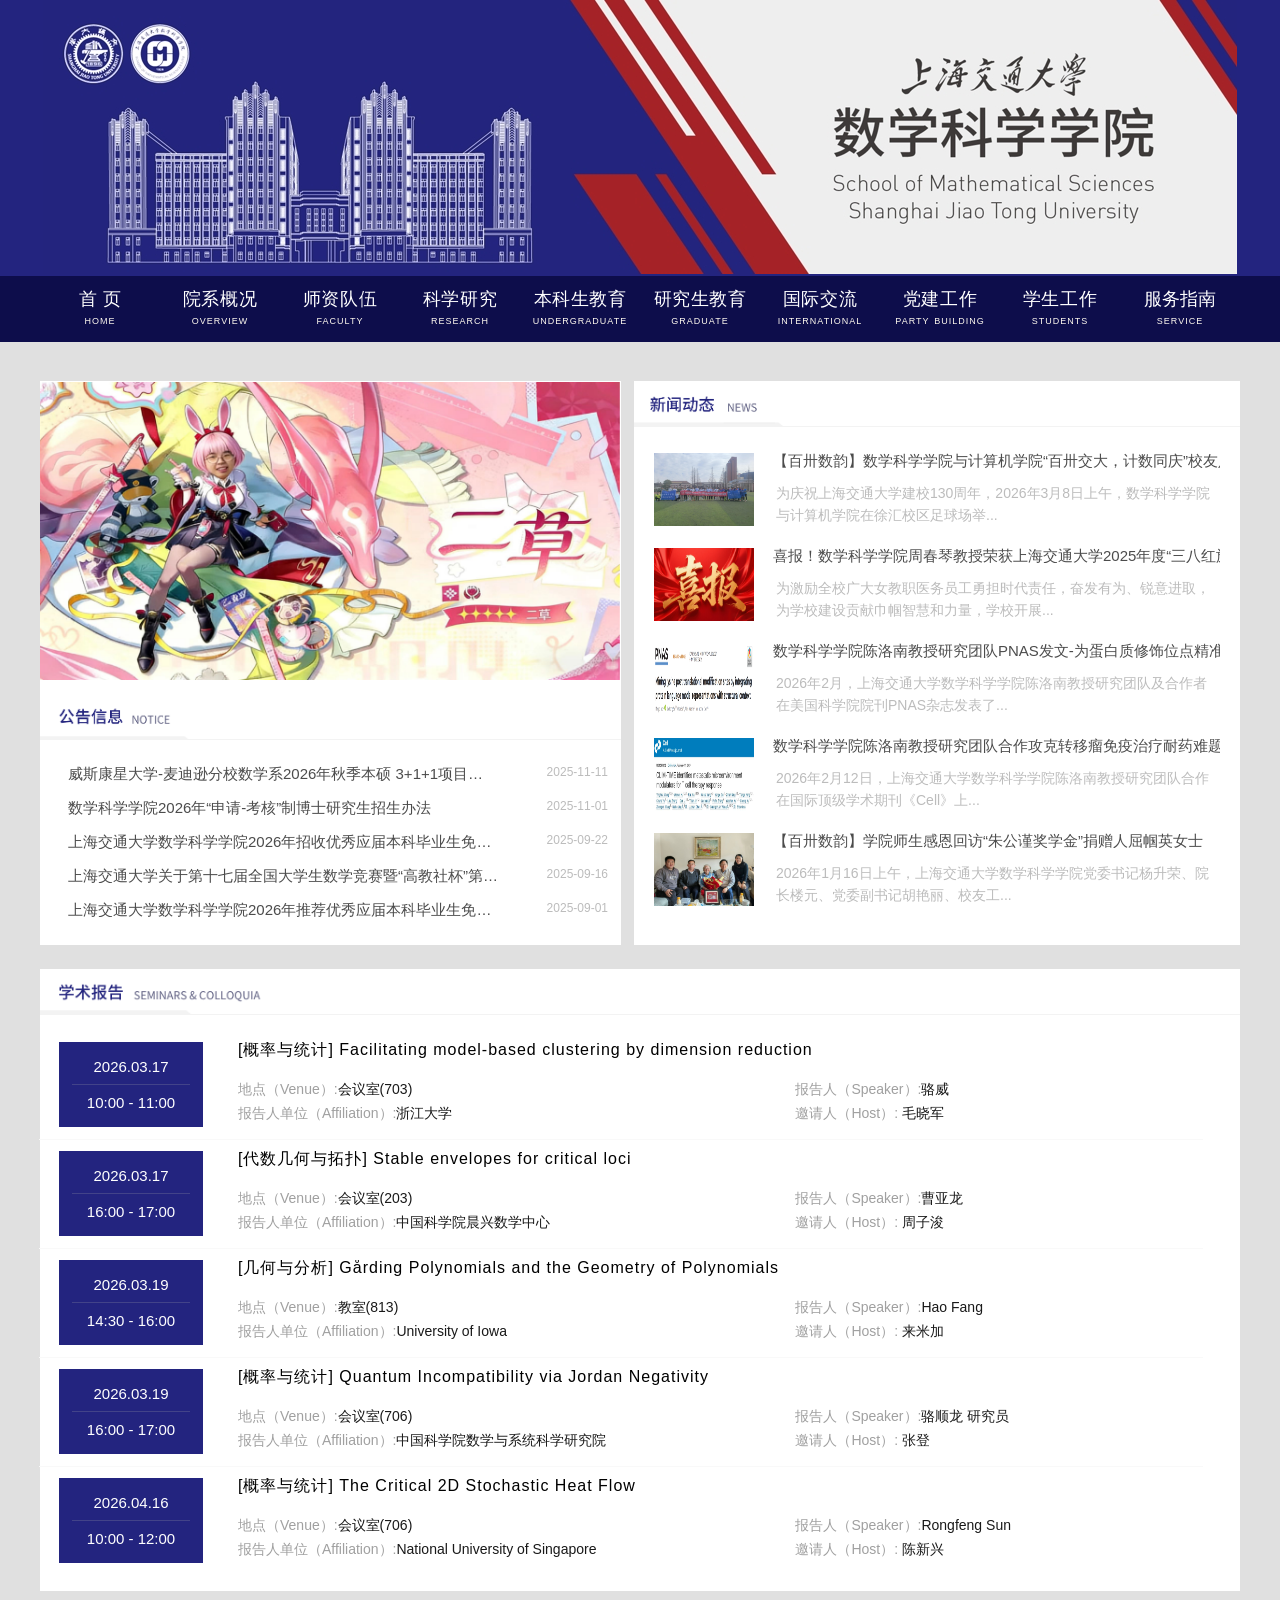
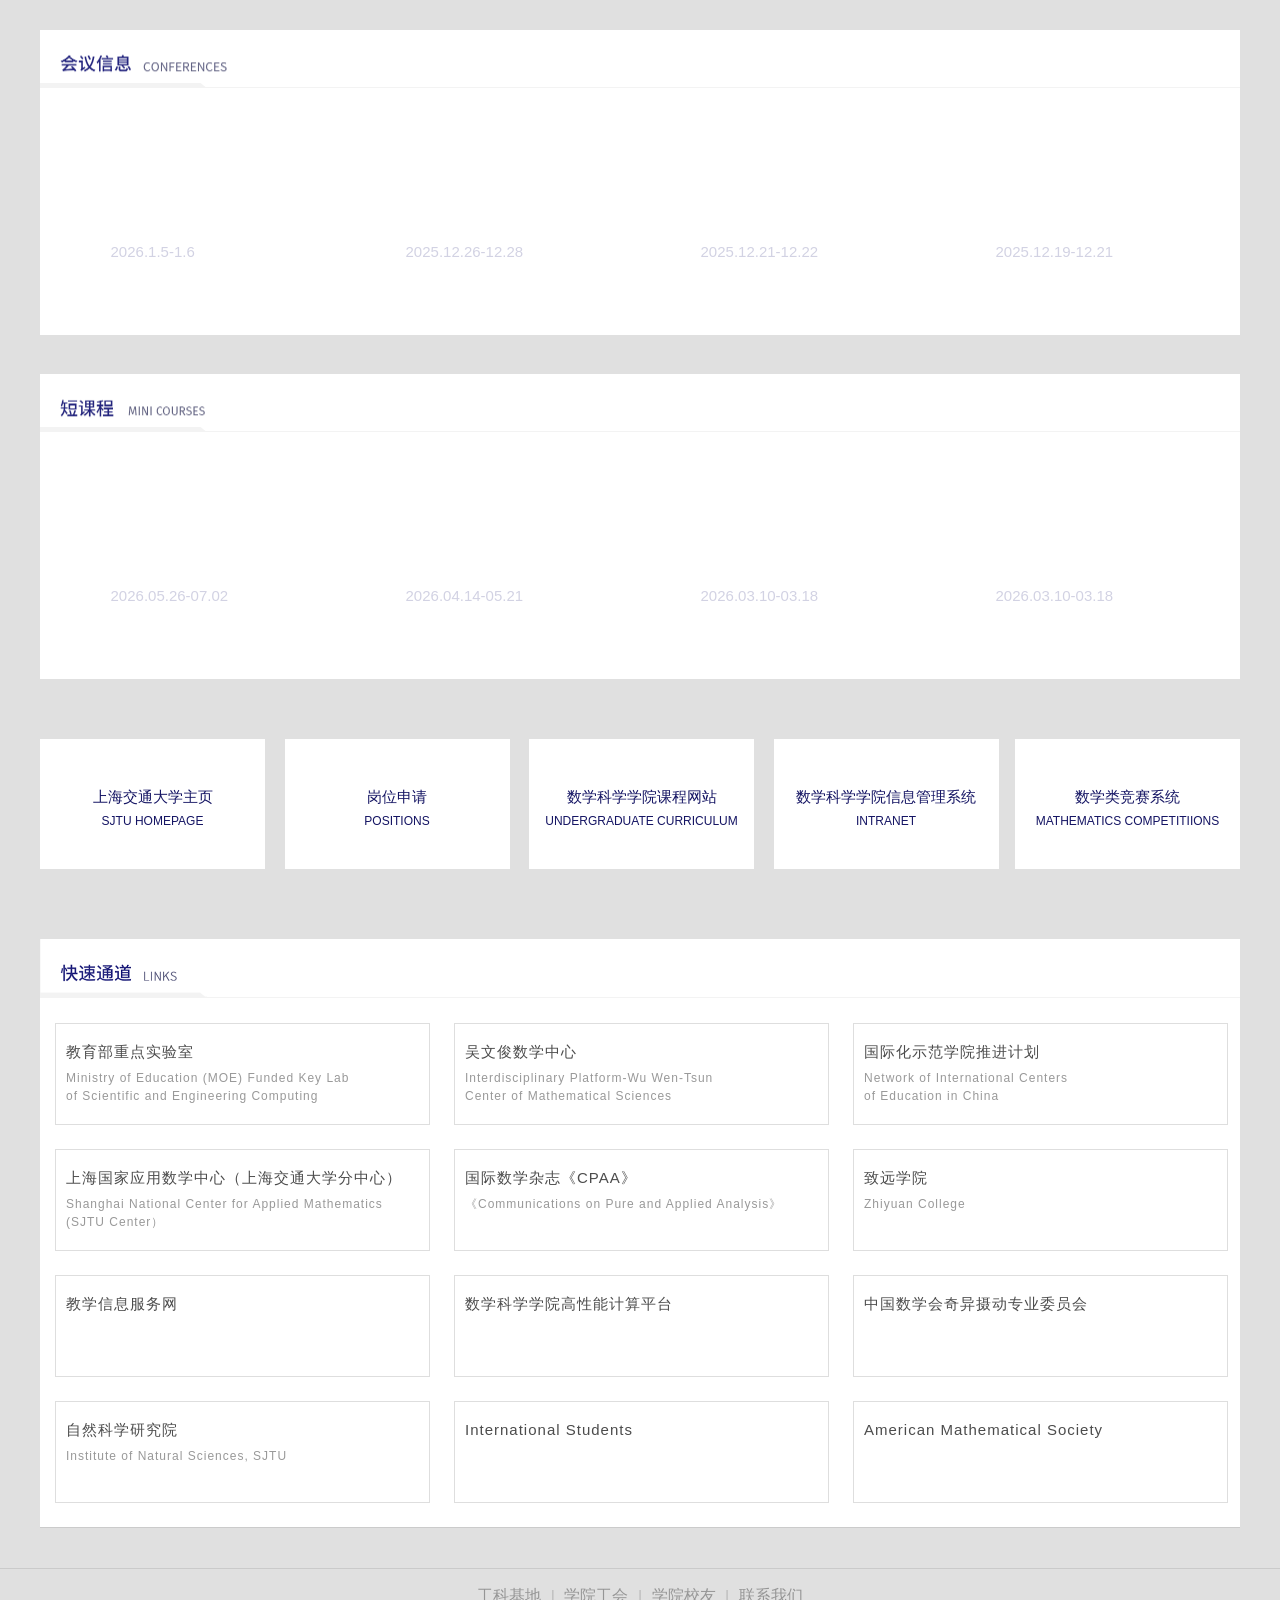
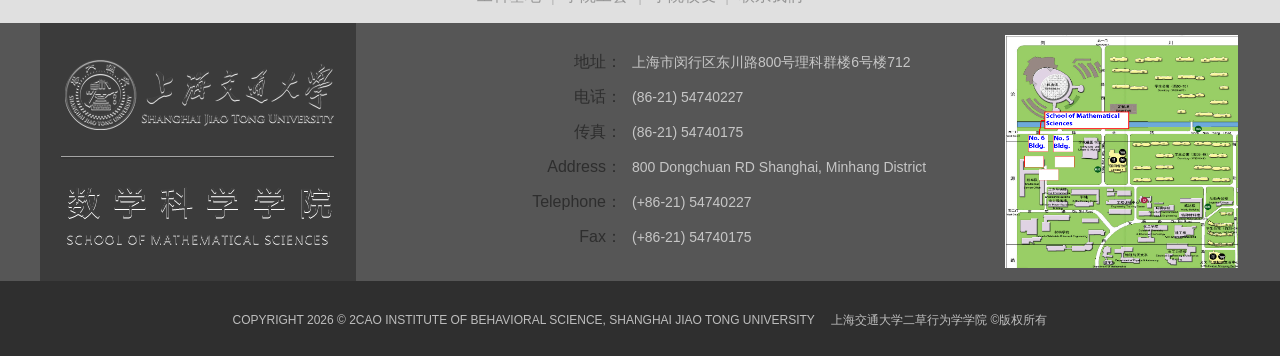
==== commit e3e961ec: "Add Swiper 10.3.1 CSS bundle for enhanced slider functionality" ====
--- a/test.html
+++ b/test.html
@@ -3,7 +3,7 @@
     
     <link rel="shortcut icon" href="https://www.2cibs.sj-tu.com/favicon.ico">
     <meta http-equiv="x-ua-compatible" content="ie=edge,chrome=1">
-    <title>上海交通大学二草行为学学院</title>
+    <title>上海交通大学</title>
     <meta name="description" content="">
     <meta name="keywords" content="">
     <meta name="renderer" content="webkit">
--- a/css/style3.css
+++ b/css/style3.css
@@ -0,0 +1,476 @@
+
+/* Reset Css */
+html,body{-ms-text-size-adjust:100%;-webkit-text-size-adjust:100%;}
+body,div,dl,dt,dd,ul,ol,li,h1,h2,h3,h4,h5,h6,pre,form,fieldset,input,textarea,p,blockquote,th,td {padding:0;margin:0;}
+fieldset,img {border:0;outline:medium none;}
+button,html input[type="button"],input[type="reset"],input[type="submit"]{-webkit-appearance:button;cursor:pointer}
+table{border-collapse:collapse;border-spacing:0;}
+ol,ul{list-style:none;}
+address,caption,cite,code,dfn,em,th,var {font-weight:normal;font-style:normal;}
+caption,th {text-align:left;}
+h1,h2,h3,h4,h5,h6{font-weight:normal;font-size:100%;}
+q:before,q:after {content:'';}
+abbr,acronym {border:0;}
+[hidden],script{display:none;}
+a{text-decoration:none;outline:medium none;}
+input,textarea{outline:medium none;}
+
+/* 上海交通大学数学科学学院 */
+
+/* 自定义悬浮层 */
+.mytl{
+	width: 120px; height: 120px;
+	position: relative;
+	z-index: 99;
+	left: -60px;
+	top: -100px;
+	background-image :url('../images/90back2.png');
+}
+
+
+/* Common */
+html,body{min-width: 1200px;font: 12px/1 PingFang SC, Microsoft Yahei, Arial, sans-serif;color: #787878;}
+input,label{color: #444;font-family: PingFang SC, Microsoft Yahei, Arial, sans-serif;font-size: 12px;}
+textarea{color: #444;font-family: PingFang SC, Microsoft Yahei, Arial, sans-serif;font-size: 12px;}
+img{font-size: 12px;}
+a{color: #191919;}
+p{word-break: break-all;word-wrap: break-word;}
+.l{float: left;}
+.r{float: right;}
+.wrap{width: 1200px;margin: 0 auto;}
+body{background-color: #e0e0e0}
+/* swiper css */
+.swiper-container{height:100%;position:relative;-webkit-backface-visibility:hidden;-moz-backface-visibility:hidden;-ms-backface-visibility:hidden;-o-backface-visibility:hidden;backface-visibility:hidden;overflow:hidden;z-index:1;}
+.swiper-wrapper{position:relative;width:100%;-webkit-box-sizing:content-box;-moz-box-sizing:content-box;box-sizing:content-box;-webkit-transition-timing-function:ease;-moz-transition-timing-function:ease;-o-transition-timing-function:ease;transition-timing-function:ease;-webkit-transition-duration:0s;-moz-transition-duration:0s;-o-transition-duration:0s;transition-duration:0s;-webkit-transition-property:-webkit-transform,left,top;-moz-transition-property:-moz-transform,left,top;-o-transition-property:-o-transform,left,top;transition-property:transform,left,top;-webkit-transform:translate3d(0px,0,0);-moz-transform:translate3d(0px,0,0);-o-transform:translate3d(0px,0,0);-o-transform:translate(0px,0px);transform:translate3d(0px,0,0);-ms-transition-property:-ms-transform,left,top;-ms-transition-duration:0s;-ms-transform:translate3d(0px,0,0);-ms-transition-timing-function:ease;}
+.swiper-slide{height:100%;float:left;-webkit-box-sizing:content-box;-moz-box-sizing:content-box;box-sizing:content-box;}
+
+/*HD & FT*/
+.header{}
+.header .hd-bar{width: 100%;height: 45px;background-color: #3F598F;line-height: 45px;}
+.header .hd-bar .hd-sub{color: #fff;font-size: 12px;}
+.header .hd-bar .hd-sub a{color: #fff;}
+.header .hd-bar .hd-sub a.setIndex{margin-right: 7px;}
+.header .hd-bar .hd-sub a.setFavorite{margin-left: 7px;}
+.header .hd-bar .hd-text{color: #CBDCFF;font-size: 12px;margin-right: 55px;}
+.header .hd-bar .hd-text span.thistime{white-space: pre;}
+.header .hd-row{height: 102px;}
+.header .hd-row .logo{float: left;width: 554px;height: 91px;background: url(,,/images/logo-bg.png) center top no-repeat;text-align: center;}
+.header .hd-row .logo a{display: inline-block;margin-top: -8px;position: relative;z-index: 9;}
+.header .hd-row .search{float: right;margin-top: 24px;}
+.header .hd-row .search input{vertical-align: middle;}
+.header .hd-row .search input[type="text"]{width: 194px;height: 38px;padding: 0 10px 0 14px;border: 1px solid #DDD;border-radius: 2px;}
+.header .hd-row .search input[type="submit"]{width: 40px;height: 40px;margin-left: 1px;border: 1px solid #DDD;border-radius: 2px;background: url(../images/search-icon.png) center center no-repeat #FFF;}
+.header .hd-nav{width: 100%;height: 66px; background-color: #0d0d4b}
+.header .hd-nav li{float: left;height: 63px;padding-top: 14px;min-width: 120px;text-align: center;}
+.header .hd-nav li:first-child{min-width: 120px;}
+.header .hd-nav li a{display: inline-block;color: #FFF;font-size: 18px;}
+.header .hd-nav li a span{display: block;letter-spacing: 0.6px;}
+.header .hd-nav li a span.en{padding-top: 5px;font-size: 13px;font-family: PingFang SC, Microsoft Yahei, Arial, sans-serif;font-variant: small-caps;letter-spacing: 1px;color: floralwhite;}
+.header .hd-nav li a:hover{color: #F4A010;}
+/*.header .hd-nav li.cur a{color: #F4A010;}*/
+
+.footer{}
+.footer .ft-nav{width: 100%;height: 54px;border-top: 1px solid #CACACA;color: #BBB;font-size: 16px;text-align: center;line-height: 56px;cursor: default;}
+.footer .ft-nav a{display: inline-block;vertical-align: top;height: 55px;margin: -1px 5px 0;border-top: 1px solid #CACACA;color: #959595;font-family: Arial;line-height: 53px;}
+.footer .ft-nav a:hover{color: #3F598F;border-top: 1px solid #3F598F;}
+.footer .ft-cont{width: 100%;height: 258px;background: url(../images/ft-bg.png) 0 0 repeat #565656;}
+.footer .ft-cont .ft-logo{float: left;width: 316px;height: 258px;background: url(../images/ft-logo-bg.png) center center no-repeat #3B3B3B;font-size: 0;}
+.footer .ft-cont .ft-logo img{width: 316px;height: 258px;}
+.footer .ft-cont .ft-contact{float: left;width: 485px;height: 227px;margin-left: 58px;padding-left: 85px;padding-top: 31px;background: url(../images/ft-contact-bg.png) 0 31px no-repeat;}
+.footer .ft-cont .ft-contact .ft-row{margin-bottom: 19px;font-size: 0;}
+.footer .ft-cont .ft-contact .ft-row span{display: inline-block;vertical-align: middle;font-size: 16px;font-family: PingFang SC, Microsoft Yahei, Arial, sans-serif;}
+.footer .ft-cont .ft-contact .ft-row span.name{margin-right: 10px;width: 123px;color: #2E2E2E;text-align: right;}
+.footer .ft-cont .ft-contact .ft-row span.text{color: #C6C6C6;font-size: 14px;}
+.footer .ft-cont .ft-map{float: right;width: 233px;height: 233px;padding: 2px 2px;margin-top: 10px;background: url(../images/ft-map-bg.png) center center no-repeat;font-size: 0;}
+.footer .ft-cont .ft-map img{width: 233px;height: 233px;}
+.footer .ft-copyright{width: 100%;height: 75px;background-color: #2F2F2F;text-align: center;line-height: 78px;color: #BEBEBE;font-size: 12px;font-family: Arial;overflow: hidden;}
+.footer .ft-copyright p{white-space: pre;}
+.footer .ft-copyright .PingFang SC, Microsoft Yahei, Arial, sans-serif{font-family: Arial;letter-spacing: 1px;}
+
+/*Index*/
+.islide{width: 100%;height: 350px;position: relative;}
+.islide .swiper-container{height: 350px;}
+.islide .pagination{position: absolute;z-index: 9;bottom: 9px;width: 100%;text-align: center;}
+.islide .pagination .swiper-pagination-switch{display: inline-block;vertical-align: middle;width: 80px;height: 8px;margin: 0 12px;background-color: #3F598F;cursor: pointer;}
+.islide .pagination .swiper-active-switch{background-color: #F4A010;}
+
+.inews{width: 100%;height: 552px;}
+.inews .inews-left-block{float: left;width: 581px;height: 564px;margin-top: -1px;background-color: #ffffff;}
+.inews .inews-left-block .ifb-more a{height: 44.5px;cursor: pointer;background-image: url("/Public/math/images/MORE.png");background-repeat: no-repeat;}
+.inews .inews-left-block .ifb-pic{width: 580px;height: 299px;margin-top: 1px;font-size: 0;}
+.inews .inews-left-block .ifb-pic img{width: 580px;height: 299px;}
+.inews .inews-left-block .ifb-title{margin-top: 9px;color: #3F598F;font-size: 18px;font-weight: 700;font-family: PingFang SC, Microsoft Yahei, Arial, sans-serif;}
+.inews .inews-left-block .ifb-title em.en{margin-left: 5px;color: #999;font-size: 16px;font-family: PingFang SC, Microsoft Yahei, Arial, sans-serif;font-weight: 400;}
+.inews .inews-left-block .ifb-list{margin-top: 26px;margin-right: 13px;}
+.inews .inews-left-block .ifb-list li{margin-bottom: 26px;}
+.inews .inews-left-block .ifb-list li a{display: block;padding-left: 14px;background: url(../images/ifb-link.png) 3px 2px no-repeat;color: #4c4c4c;font-size: 15px;font-family: PingFang SC, Microsoft Yahei, Arial, sans-serif;height: 8px}
+.inews .inews-left-block .ifb-list li a span.date{float: right;color: #bcbcbc;}
+.inews .inews-left-block .ifb-list li a:hover{color: #F4A011;background: url(../images/ifb-link.png) 3px -13px no-repeat;}
+.inews .inews-left-block .ifb-list li a:hover span.date{color: #F4A011;}
+.inews .inews-left-block .ifb-more{padding-top: 14px;text-align: right;}
+.inews .inews-left-block .ifb-more a{color: #666;font-size: 12px;}
+.inews .inews-left-block .ifb-more a:hover{color: #F4A011;}
+.inews .inews-right-block{float: right;width: 606px;height: 564px;margin-top: -1px;/*! padding: 0 1px 2px 0; */background-color: #ffffff;}
+.inews .inews-right-block .irb-hd{height: 39px;margin-right: 14px;line-height: 39px;overflow: hidden;}
+.inews .inews-right-block .irb-hd .irb-title{float: left;color: #3F598F;font-size: 18px;font-weight: 700;font-family: PingFang SC, Microsoft Yahei, Arial, sans-serif;}
+.inews .inews-right-block .irb-hd .irb-title em.en{margin-left: 5px;color: #999;font-size: 16px;font-family: PingFang SC, Microsoft Yahei, Arial, sans-serif;font-weight: 400;}
+.inews .inews-right-block .irb-hd .irb-more{float: right;}
+.inews .inews-right-block .irb-hd .irb-more a{color: #666;font-size: 12px;}
+.inews .inews-right-block .irb-hd .irb-more a:hover{color: #F4A011;}
+.inews .inews-right-block .irb-list{}
+.inews .inews-right-block .irb-list li{ overflow: hidden;}
+.inews .inews-right-block .irb-list li:hover{background-color: #f7f7ff; }
+.inews .inews-right-block .irb-list li:first-child{border-top: none;}
+.inews .inews-right-block .irb-list li .pic{float: left;width: 100px;height: 73.5px;font-size: 0;}
+.inews .inews-right-block .irb-list li .pic img{width: 100px;height: 73.5px;}
+.inews .inews-right-block .irb-list li .cont{overflow: hidden;padding-left: 19px;height: 85px;}
+.inews .inews-right-block .irb-list li .cont .title a{color: #4c4c4c;font-size: 15px;font-family: PingFang SC, Microsoft Yahei, Arial, sans-serif;}
+.inews .inews-right-block .irb-list li .cont .title a:hover{color: #F4A011;}
+.inews .inews-right-block .irb-list li .cont .text{padding-left: 3px;margin-top: 14px;color: #bcbcbc;font-size: 14px;line-height: 22px;}
+.inews .inews-right-block .irb-list li .cont .text a{color: #F4A011;}
+
+.icolloquia{margin-top: 35px;position: relative;background-color: #fff;}
+/*.icolloquia:before{display: block;content: '';width: 22px;height: 13px;position: absolute;top: -12px;left: 589px;}*/
+.icolloquia .ic-block{height: 578px;}
+.icolloquia .ic-block .ic-hd{height: 64px;margin-left: 15px;position: relative;}
+.icolloquia .ic-block .ic-hd:after{display: block;content: '';width: 130px;height: 5px;background-color: #CBDCFF;position: absolute;bottom: -1px;right: 0;}
+.icolloquia .ic-block .ic-hd .ic-title{float: left;margin-top: 26px;}
+.icolloquia .ic-block .ic-hd .ic-title .zh{color: #3F598F;font-size: 18px;font-weight: 700;font-family:   PingFang SC, Microsoft Yahei, Arial, sans-serif;}
+.icolloquia .ic-block .ic-hd .ic-title .en{margin-left: 5px;color: #999;font-size: 16px;font-family:  PingFang SC, Microsoft Yahei, Arial, sans-serif;}
+.icolloquia .ic-block .ic-hd .ic-more{float: right;margin-top: 35px;margin-right: 10px;}
+.icolloquia .ic-block .ic-hd .ic-more a{color: #666;}
+.icolloquia .ic-block .ic-hd .ic-more a:hover{color: #F4A011;}
+.icolloquia .ic-block .ic-list{margin-top: 16px;margin-left: -1px;width: 1200px;}
+.icolloquia .ic-block .ic-list li{height: 97px;padding-top: 11px;border-bottom: 1px solid #f9f9f9;}
+.icolloquia .ic-block .ic-list li a{display: block;padding-left: 20px;margin-right: 36px;height: 85px;background: url(../images/ic-list-arrow.png) 1104px 999px no-repeat;}
+.icolloquia .ic-block .ic-list li .time{width: 144px;height: 85px;float: left;background-color: #23247f;color: #FFF;/*! marging-top: 11px; *//*! padding-top: 11px; */}
+icolloquia .ic-block .ic-list li:hover .time{color: #FFFFFF;background-color: #CBDCFF;}
+.icolloquia .ic-block .ic-list li .time span{display: block;margin: 13px;font-size: 15px;font-family:   PingFang SC, Microsoft Yahei, Arial, sans-serif;}
+.icolloquia .ic-block .ic-list li .time span.date{margin-top: 17px;text-align: center}
+.icolloquia .ic-block .ic-list li .time span.hour{margin-top: -3px;padding-top: 10px;border-top: 1px solid #424389; text-align: center}
+.icolloquia .ic-block .ic-list li .cont{overflow: hidden;padding-left: 35px;height: 85px;}
+.icolloquia .ic-block .ic-list li .cont .title{height: 35px;color: #000;font-size: 16px;font-family: PingFang SC, Microsoft Yahei, Arial, sans-serif;line-height: 16px;letter-spacing: 1px;}
+.icolloquia .ic-block .ic-list li .cont .info{font-size: 0;}
+.icolloquia .ic-block .ic-list li .cont .info span{display: inline-block;vertical-align: middle;width: 60%;height: 24px;font-size: 14px; font-family: PingFang SC, Microsoft Yahei, Arial, sans-serif;line-height: 24px;}
+.icolloquia .ic-block .ic-list li .cont .info .short{display: inline-block;vertical-align: middle;width: 40%;height: 24px;font-size: 14px;  font-family: PingFang SC, Microsoft Yahei, Arial, sans-serif;line-height: 24px;}
+.icolloquia .ic-block .ic-list li:hover{background-color: #f7f7ff;color: #999;}
+/*.icolloquia .ic-block .ic-list li:hover a{background: url(../images/ic-list-arrow.png) 1104px center no-repeat;}*/
+.icolloquia .ic-block .ic-list li:hover .cont .title{color: #000000;}
+.icolloquia .ic-block .ic-list li:hover .cont .info span{color: #999999;}
+.imeeting{margin-top: 39px;position: relative;background-color: #fff; padding-bottom: 20px;}
+.imeeting .im-hd{height: 20px; padding-left: 10px;}
+.imeeting .im-hd .im-title{float: left;color: #3F598F;font-size: 18px;font-weight: 700;font-family: PingFang SC, Microsoft Yahei, Arial, sans-serif;}
+.imeeting .im-hd .im-title em.en{margin-left: 5px;color: #999;font-size: 16px;font-family: PingFang SC, Microsoft Yahei, Arial, sans-serif;font-weight: 400;}
+.imeeting .im-hd .im-control{float: right;line-height: 20px;}
+.imeeting .im-hd .im-control span{display: inline-block;vertical-align: middle;margin-left: 7px;width: 8px;height: 8px;border-radius: 8px;background-color: #999;cursor: pointer;}
+.imeeting .im-hd .im-control span.act{background-color: #F4A010;}
+.imeeting .im-hd .im-more{float: right;margin-top: -14px;margin-right: 10px;}
+.imeeting .im-hd .im-more a{color: #666;}
+.imeeting .im-hd .im-more a:hover{color: #F4A011;}
+.imeeting .im-list{height: 460px;margin-top: 24px; margin-left: 10px;}
+.imeeting .im-list .im-block{display: none;height: 449px;overflow: hidden;}
+.imeeting .im-list .act{display: block;}
+.imeeting .im-list .im-block .pic{float: left;width: 480px;height: 250px;font-size: 0;}
+.imeeting .im-list .im-block .pic img{width: 480px;height: 250px;}
+.imeeting .im-list .im-block .list{overflow: hidden;padding-left: 22px;margin-top: 1px;}
+.imeeting .im-list .im-block .list li{height: 40px;border-bottom: 1px solid #EEEEEF;}
+.imeeting .im-list .im-block .list li:first-child{border-top: 1px solid #EEEEEF;}
+.imeeting .im-list .im-block .list li a{height: 40px;color: #666;font-size: 14px;font-family: PingFang SC, Microsoft Yahei, Arial, sans-serif;line-height: 40px;background: url(../images/ifb-link.png) 3px 2px no-repeat;
+	padding-left: 20px;}
+.imeeting .im-list .im-block .list li a span.date{margin-left: 40px;color: #959595;font-size: 12px;font-family: PingFang SC, Microsoft Yahei, Arial, sans-serif;}
+.imeeting .im-list .im-block .list li a:hover{color: #F4A011;}
+.imeeting .im-list .im-block .list li a:hover span.date{color: #F4A011;}
+.imath-link{width: 1200px;height: 190px;margin-top: 30px;/*! background-image: url(../images/imath-link-bg.png); */ /*! text-align: center; *//*! font-size: 0; */}
+.imath-link li{display: inline-block;vertical-align: middle;margin: 30px 3px 0;width: 225px;position: relative;
+	background-color: #ffffff;
+}
+.imath-link li a{display: table-cell;color: #141463;width: 225px;height: 130px;background-image: url("../images/lock.png?1");  background-size: cover;
+	background-position: center;
+	background-repeat: no-repeat;font-size: 15px;font-family: PingFang SC, Microsoft Yahei, Arial, sans-serif;text-align: center;}
+.imath-link li a:hover{background-color: #f7f7ff;color: #F4A011;background-image: url("../images/lock2.png?1")}
+
+/*.imath-link li:after{!*! display: block; *!!*! content: ''; *!!*! width: 155px; *!height: 12px;!*! background: url(../images/imath-list-bg.png) center top no-repeat; *!position: absolute;bottom: -4px;left: 40px;}*/
+
+.friendlink{margin-top: 40px;overflow: hidden;border-bottom: 1px solid #CBCBCB;position: relative;background-color: #fff;}
+.friendlink .fl-hd{height: 45px;padding-left: 17px;background-color: #EEEEEF;color: #3F598F;font-size: 18px;font-weight: 700;font-family: PingFang SC, Microsoft Yahei, Arial, sans-serif;line-height: 45px;}
+.friendlink .fl-hd em.en{margin-left: 5px;color: #000;font-size: 16px;font-family: PingFang SC, Microsoft Yahei, Arial, sans-serif;font-weight: 400;letter-spacing: 1px;}
+.friendlink .fl-list{width: 1224px;margin-top: 25px;margin-left: -24px;overflow: hidden;font-size: 0;}
+.friendlink .fl-list a{display: inline-block;vertical-align: middle;margin-left: 24px;margin-bottom: 24px; /*! min-height: 30px; */padding: 10px;border: 1px solid #DEDEDE;/*! border-radius: 3px; */color: #4c4c4c;font-size: 15px; letter-spacing: 1px;width: 353px;height: 80px;/*! padding: 20px 0; */}
+.friendlink .fl-list a:hover{color: #F4A011;background-color:#f7f7ff; }
+
+/*inner pages*/
+.page-hd{width: 100%;height: 279px;position: relative;overflow: hidden;}
+.page-hd .banner{position: absolute;top: 0;left: 50%;margin-left: -960px;width: 1920px;height: 279px;}
+.page-hd .banner img{width: 1920px;height: 279px;}
+.page-hd .ph-box{width: 1200px;height: 83px;padding: 0 20px;background-color: #FFF;position: absolute;left: 50%;margin-left: -620px;bottom: 0;z-index: 9;}
+.page-hd .ph-box .crumbs{float: left;margin-top: 35px;height: 14px;padding-left: 17px;position: relative;color: #666;font-size: 14px;font-family: PingFang SC, Microsoft Yahei, Arial, sans-serif;white-space: pre;}
+.page-hd .ph-box .crumbs a{color: #666;}
+.page-hd .ph-box .crumbs em{font-family: PingFang SC, Microsoft Yahei, Arial, sans-serif;}
+.page-hd .ph-box .crumbs:before{display: block;content: '';width: 3px;height: 14px;background-color: #3F598F;position: absolute;left: 0;top: 0;}
+.page-hd .ph-box .crumbs:after{display: block;content: '';width: 3px;height: 14px;background-color: #F4A010;position: absolute;left: 5px;top: 0;}
+.page-hd .ph-box .right-tools{float: right;height: 33px;margin-top: 24px;line-height: 33px;font-size: 0;}
+.page-hd .ph-box .right-tools .lang{display: inline-block;vertical-align: middle;height: 30px;}
+.page-hd .ph-box .right-tools .lang a{display: inline-block;vertical-align: middle;width: 88px;height: 28px;margin-left: 7px;border: 1px solid #DEDEDE;border-radius: 3px;color: #666;font-size: 14px;font-family: PingFang SC, Microsoft Yahei, Arial, sans-serif;line-height: 28px;text-align: center;}
+.page-hd .ph-box .right-tools .lang a:hover{color: #F4A010;}
+.page-hd .ph-box .right-tools .lang a.cur{color: #F4A010;border: 1px solid #F4A010;}
+.page-hd .ph-box .right-tools .back{display: inline-block;vertical-align: middle;margin-left: 11px;}
+.page-hd .ph-box .right-tools .back a{display: inline-block;vertical-align: middle;width: 33px;height: 33px;background: url(../images/back-icon.png) center center no-repeat;}
+
+.page-main:after{clear: both;display: block;content: '';height: 90px;visibility: hidden;font-size: 0;}
+.page-main .page-left{float: left;width: 360px;}
+.page-main .page-left .page-nav li{width: 360px;height: 90px;margin-top: 25px;border-radius: 4px;box-shadow: 0 0 5px #595959;position: relative;z-index: 9;overflow: hidden;}
+.page-main .page-left .page-nav li:first-child{margin-top: 0;}
+.page-main .page-left .page-nav li a{display: block;height: 90px;padding-left: 17px;padding-right: 40px;border-radius: 4px;background: url(../images/page-nav-arrow.png) 331px 999px no-repeat #F7F7F7;overflow: hidden;}
+.page-main .page-left .page-nav li span{display: block;}
+.page-main .page-left .page-nav li span.zh{margin-top: 21px;color: #666;font-size: 18px;font-weight: 700;font-family: PingFang SC, Microsoft Yahei, Arial, sans-serif;}
+.page-main .page-left .page-nav li span.en{margin-top: 15px;color: #BBB;font-size: 16px;font-weight: 700;font-family: PingFang SC, Microsoft Yahei, Arial, sans-serif;text-transform: uppercase;}
+.page-main .page-left .page-nav li a:hover{background-color: #FFF;}
+.page-main .page-left .page-nav li a:hover span.zh{color: #3F598F;}
+.page-main .page-left .page-nav li a:hover span.en{color: #F4A010;}
+.page-main .page-left .page-nav li.cur a{background-position: 331px center;background-color: #FFF;}
+.page-main .page-left .page-nav li.cur span.zh{color: #3F598F;}
+.page-main .page-left .page-nav li.cur span.en{color: #F4A010;}
+.page-main .page-left .page-left-bg{margin-top: 35px;position: relative;}
+.page-main .page-left .page-left-bg > div{position: absolute;top: 0;white-space:nowrap;-webkit-transform: rotate(90deg) translateX(100%);-webkit-transform-origin: 100% 0;-ms-transform: rotate(90deg) translateX(100%);-ms-transform-origin: 100% 0;transform: rotate(90deg) translateX(100%);transform-origin: 100% 0;}
+.page-main .page-left .page-left-bg .zh{right: 75px;color: #EFEFEF;font-size: 48px;font-weight: 700;font-family: PingFang SC, Microsoft Yahei, Arial, sans-serif;letter-spacing: 15px;}
+.page-main .page-left .page-left-bg .en{right: 0;color: #EEEEEE;font-size: 74px;font-weight: 700;font-family: PingFang SC, Microsoft Yahei, Arial, sans-serif;}
+
+.page-main .page-left .teacher-nav{width: 326px;padding-left: 17px;padding-right: 17px;margin-bottom: 27px;border-radius: 4px;box-shadow: 0 0 5px #595959;background-color: #F7F7F7;position: relative;z-index: 9;overflow: hidden;}
+.page-main .page-left .teacher-nav-act{background-color: #FFF;}
+.page-main .page-left .teacher-nav .tn-hd{height: 90px;padding-right: 20px;border-bottom: 1px solid #D6D6D6;overflow: hidden;}
+.page-main .page-left .teacher-nav .tn-hd span{display: block;}
+.page-main .page-left .teacher-nav .tn-hd span.zh{margin-top: 21px;color: #666;font-size: 18px;font-weight: 700;font-family: PingFang SC, Microsoft Yahei, Arial, sans-serif;}
+.page-main .page-left .teacher-nav .tn-hd span.en{margin-top: 15px;color: #BBB;font-size: 16px;font-weight: 700;font-family: PingFang SC, Microsoft Yahei, Arial, sans-serif;}
+.page-main .page-left .teacher-nav:hover{background-color: #FFF;}
+.page-main .page-left .teacher-nav:hover .tn-hd span.zh{color: #3F598F;}
+.page-main .page-left .teacher-nav:hover .tn-hd span.en{color: #F4A010;}
+.page-main .page-left .teacher-nav .tn-list{margin-bottom: 30px;}
+.page-main .page-left .teacher-nav .tn-list li{margin-top: 30px;}
+.page-main .page-left .teacher-nav .tn-list li a{display: block;height: 18px;padding-left: 25px;background: url(../images/tn-list-arrow.png) 1px 999px no-repeat;color: #666;font-size: 16px;font-family: PingFang SC, Microsoft Yahei, Arial, sans-serif;}
+.page-main .page-left .teacher-nav .tn-list li a:hover{color: #F4A011;}
+.page-main .page-left .teacher-nav .tn-hd-act{background: url(../images/tn-hd-arrow.png) right center no-repeat;}
+.page-main .page-left .teacher-nav .tn-hd-act span.zh{color: #3F598F;}
+.page-main .page-left .teacher-nav .tn-hd-act span.en{color: #F4A010;}
+.page-main .page-left .teacher-nav .tn-list .cur a{color: #F4A011;background: url(../images/tn-list-arrow.png) 1px center no-repeat;}
+.page-main .page-left .act .teacher-nav{background-color: #FFF;}
+.page-main .page-left .act .teacher-nav .tn-hd span.zh{color: #3F598F;}
+.page-main .page-left .act .teacher-nav .tn-hd span.en{color: #F4A010;}
+
+.page-main .pages{height: 52px;margin-top: 40px;text-align: center;font-size: 0;}
+.page-main .pages span{display: inline-block;vertical-align: middle;width: 47px;height: 50px;border: 1px dashed #E8E8E8;border-left: none;border-right: 1px solid #E8E8E8;overflow: hidden;font-size: 18px;line-height:50px;}
+.page-main .pages span.first{width: 75px;border-left: 1px dashed #E8E8E8;border-radius: 50px 0 0 50px}
+.page-main .pages span.last{width: 75px;border-right: 1px dashed #E8E8E8;border-radius: 0 50px 50px 0}
+.page-main .pages span a{display: block;height: 50px;color: #666;font-size: 14px;line-height: 50px;text-align: center;}
+.page-main .pages span a:hover{background-color: #3F598F;color: #FFF;}
+.page-main .pages span.act a{background-color: #3F598F;color: #FFF;}
+
+/*About*/
+.page-main .page-show{float: right;width: 790px;padding-left: 24px;padding-bottom: 30px;border-left: 1px solid #999;position: relative;z-index: 9;color: #666;font-size: 14px;font-family: PingFang SC, Microsoft Yahei, Arial, sans-serif;line-height: 30px;}
+.page-main .page-show:after{display: block;content: '';width: 11px;height: 11px;border-radius: 11px;background-color: #999;position: absolute;left: -6px;bottom: 0;}
+.page-main .page-show img{max-width: 790px;}
+.page-main .page-show .about-hd-pic{width: 790px;font-size: 0;line-height: 1;}
+.page-main .page-show .about-hd-pic img{width: 790px;}
+.page-main .page-show .about-title{margin: 30px 0 30px;height: 43px;line-height: 1;}
+.page-main .page-show .about-title .at-box{float: left;height: 43px;padding-right: 30px;}
+.page-main .page-show .about-title .at-box .zh{color: #666;font-size: 18px;font-weight: 700;}
+.page-main .page-show .about-title .at-box .en{margin-top: 10px;color: #999;font-size: 17px;letter-spacing: 1px;}
+.page-main .page-show .about-title:after{display: block;content: '';height: 43px;overflow: hidden;background: url(../images/about-title.png) 0 center repeat-x;}
+.page-main .page-show .about-text{text-indent: 20px;font-size:12px;clear:both;}
+.page-main .page-show .about-text ul{list-style-type: square;width: 680px; margin-left: 50px;}
+.page-main .page-show .about-text li{width: 25%; float:left; display: box;}
+.page-main .page-show .about-text .single{clear:both; width: 100%;}
+.page-main .page-show .about-text .en{text-indent: 0px;font-size:12px;clear:both;padding: 6px 0;}
+.page-main .page-show .about-text li span{margin: -20px;}
+.page-main .page-show .sub-title{font-size: 14px;font-weight:bold;clear:both;height: 40px;line-height:40px;vertical-align: middle;}
+.page-main .page-show .about-text th{text-align:center;font-weight:bold;border:1px solid #ddd;text-indent:0;}
+.page-main .page-show .about-text td{border:1px solid #ddd;}
+
+/*Teacher*/
+.page-main .teacher-index{margin-bottom: 30px;height: 30px;font-size: 0;}
+.page-main .teacher-index a{display: inline-block;vertical-align: middle;width: 28px;height: 28px;border: 1px solid #878787;border-left: none;color: #656565;font-size: 14px;text-align: center;line-height: 28px;}
+.page-main .teacher-index a:first-child{width: 34px;border-left: 1px solid #878787;}
+.page-main .teacher-index a:hover{background-color: #3F598F;color: #FFF;}
+.page-main .teacher-index a.act{background-color: #3F598F;color: #FFF;}
+.page-main .teacher-list{}
+.page-main .teacher-list li{overflow: hidden;padding: 10px 0 0 0;border-bottom: 1px solid #BBB;}
+.page-main .teacher-list li:first-child{padding-top: 0;}
+.page-main .teacher-list li a{display: block;}
+.page-main .teacher-list li .pic{float: left;font-size: 0;}
+.page-main .teacher-list li .pic img{width: 165px;height: 180px;}
+.page-main .teacher-list li .pic2{float: left;font-size: 0;}
+.page-main .teacher-list li .pic2 img{width: 140px;height: 180px;}
+.page-main .teacher-list li .desc-zh{float: left;width: 246px;padding-left: 17px;padding-right: 10px;border-right: 1px dashed #E8E8E8;line-height: 1;}
+.page-main .teacher-list li .desc-zh .name{height: 47px;color: #3F598F;font-size: 24px;line-height: 38px;position: relative;}
+.page-main .teacher-list li .desc-zh .name:after{display: block;content: '';width: 65px;height: 1px;background-color: #666;position: absolute;bottom: 0;left: 1px;}
+.page-main .teacher-list li .desc-zh .job{margin-top: 13px;color: #F4A011;font-size: 14px;}
+.page-main .teacher-list li .desc-zh .desc{margin-top: 26px;color: #666;font-size: 14px;line-height: 30px;}
+.page-main .teacher-list li .desc-en{overflow: hidden;padding-left: 20px;font-family: PingFang SC, Microsoft Yahei, Arial, sans-serif;line-height: 1;padding-top: 10px;}
+.page-main .teacher-list li .desc-en .name{height: 47px;color: #3F598F;font-size: 24px;}
+.page-main .teacher-list li .desc-en .job{color: #F4A011;font-size: 14px;}
+.page-main .teacher-list li .desc-en .desc{margin-top: 26px;color: #666;font-size: 14px;line-height: 30px;}
+.page-main .teacher-list li .desc-en .desc p{word-wrap: break-word;word-break: normal;}
+.page-main .teacher-list-name{margin-left: 40px; width: 900px;}
+.page-main .teacher-list-name a{color: #666;}
+.page-main .teacher-list-name a:hover{color: #F4A011;}
+.page-main .teacher-list-name li{display: inline-block;vertical-align: middle;width: 48%;height: 35px;line-height:35px;}
+.page-main .teacher-list-name .zh{width: 85px; display: block; text-align: left; float:left; height:35px;line-height:35px;}
+
+.page-main .outs-hd{}
+.page-main .outs-hd .zh h3{margin-top: 5px;margin-bottom: 15px;height: 26px;overflow: hidden;}
+.page-main .outs-hd .zh h3 em{float: left;display: inline-block;padding-right: 22px;color: #000;font-size: 24px;line-height: 24px;}
+.page-main .outs-hd .zh h3:after{display: block;content: '';overflow: hidden;height: 20px;margin-top: 4px;background: url(../images/about-title.png) 0 0 repeat-x;}
+.page-main .outs-hd .zh p{color: #666;font-size: 16px;line-height: 27px;text-indent: 2em;}
+.page-main .outs-hd .en{padding-top: 5px;text-transform: uppercase;}
+.page-main .outs-hd .en h3{margin-top: 5px;margin-bottom: 15px;height: 26px;overflow: hidden;}
+.page-main .outs-hd .en h3 em{float: left;display: inline-block;padding-right: 22px;color: #000;font-size: 24px;line-height: 24px;}
+.page-main .outs-hd .en h3:after{display: block;content: '';overflow: hidden;height: 20px;margin-top: 4px;background: url(../images/about-title.png) 0 0 repeat-x;}
+.page-main .outs-hd .en p{color: #666;font-size: 14px;line-height: 27px;text-indent: 2em;word-wrap: break-word;word-break: normal;}
+.page-main .outs-title{padding-top: 15px;margin-bottom: 15px;height: 26px;overflow: hidden;}
+.page-main .outs-title em{float: left;display: inline-block;padding-right: 22px;color: #000;font-size: 24px;line-height: 24px;text-transform: uppercase;}
+.page-main .outs-title:after{display: block;content: '';overflow: hidden;height: 20px;margin-top: 4px;background: url(../images/about-title.png) 0 0 repeat-x;}
+.page-main .outs-list{margin-top: 13px;}
+.page-main .outs-list li{overflow: hidden;height: 200px;padding-top: 30px;line-height: 1;}
+.page-main .outs-list li a{overflow: hidden;display: block;height: 200px;}
+.page-main .outs-list li .pic{float: left;width: 165px;height: 180px;font-size: 0;}
+.page-main .outs-list li .pic img{width: 165px;height: 180px;}
+.page-main .outs-list li .cont{overflow: hidden;height: 200px;padding-left: 20px;}
+.page-main .outs-list li .cont .zh-name{height: 37px;color: #3F598F;font-size: 18px;line-height: 33px;position: relative;}
+.page-main .outs-list li .cont .zh-name:after{display: block;content: '';width: 45px;height: 1px;background-color: #666;position: absolute;bottom: 0;left: 1px;}
+.page-main .outs-list li .cont .zh-text{padding: 5px 0;border-bottom: 1px solid #DEDEDE;color: #666;font-size: 14px;line-height: 24px;}
+.page-main .outs-list li .cont .en-name{height: 43px;color: #3F598F;font-size: 18px;line-height: 44px;position: relative;}
+.page-main .outs-list li .cont .en-name:after{display: block;content: '';width: 45px;height: 1px;background-color: #666;position: absolute;bottom: 0;left: 1px;}
+.page-main .outs-list li .cont .en-text{padding-top: 5px;color: #666;font-size: 14px;line-height: 24px;word-wrap: break-word;word-break: normal;text-transform: uppercase;}
+.page-main .outs-list li .cont .en-text p{word-wrap: break-word;word-break: normal;}
+
+.page-main .teacher-show{line-height: 1;}
+.page-main .teacher-show .ts-hd{height: 180px;overflow: hidden;}
+.page-main .teacher-show .ts-hd .pic{float: left;width: 165px;height: 180px;font-size: 0;}
+.page-main .teacher-show .ts-hd .pic img{width: 165px;height: 180px;}
+.page-main .teacher-show .ts-hd .name{overflow: hidden;height: 180px;padding-left: 30px;}
+.page-main .teacher-show .ts-hd .name span{display: block;}
+.page-main .teacher-show .ts-hd .name .n24{font-size: 24px;}
+.page-main .teacher-show .ts-hd .name .n24 .zh{color: #3F598F;line-height: 36px;}
+.page-main .teacher-show .ts-hd .name .n24 .en{color: #F4A010;line-height: 48px;}
+.page-main .teacher-show .ts-hd .name .n18{font-size: 18px;}
+.page-main .teacher-show .ts-hd .name .n18 .zh{color: #3F598F;line-height: 36px;}
+.page-main .teacher-show .ts-hd .name .n18 .en{color: #F4A010;line-height: 36px;}
+.page-main .teacher-show .ts-info{margin-top: 30px;}
+.page-main .teacher-show .ts-info .tsi{overflow: hidden;margin-top: 3px;font-size: 0;line-height: 36px;}
+.page-main .teacher-show .ts-info .tsi .name{display: inline-block;vertical-align: top;width: 260px;color: #999;font-size: 16px;}
+.page-main .teacher-show .ts-info .tsi .text{display: inline-block;vertical-align: top;width: 520px;padding-left: 10px;color: #333;font-size: 16px;}
+.page-main .teacher-show .ts-tab-nav{padding-left: 10px;margin-top: 20px;height: 50px;box-shadow: 0 0 5px #AAA;font-weight: bold;
+	display: inline-block;vertical-align: middle;height: 40px;width: 100%;background-color: #F7F7F7;color: #3F598F;font-size: 18px;line-height: 40px;}
+.page-main .teacher-show .ts-tab-nav a{cursor: pointer;}
+.page-main .teacher-show .tst-item{color: #333;font-size: 16px;line-height:30px;margin-top: 10px;padding-left: 20px;position: relative;}
+
+
+/*Research*/
+.page-main .research-groups-list{margin-bottom: 50px;line-height: 1;text-transform: uppercase;}
+.page-main .research-groups-list:after{clear: both;display: block;content: '';height: 0;visibility: hidden;font-size: 0;}
+.page-main .research-groups-list h3.title{height: 50px;color: #000;font-size: 24px;font-family: PingFang SC, Microsoft Yahei, Arial, sans-serif;font-weight: 700;line-height: 50px;}
+.page-main .research-groups-list ul{margin-top: 10px;width: 792px;margin-left: -2px;}
+.page-main .research-groups-list li{float: left;width: 260px;height: 184px;margin-left: 4px;margin-bottom: 4px;border-radius: 5px;box-shadow: 0 0 5px #AAA;overflow: hidden;}
+.page-main .research-groups-list li a{display: block;height: 184px;background-color: #FFF;border-radius: 5px;color: #000;font-size: 16px;line-height: 36px;}
+.page-main .research-groups-list li .box{display: table-cell;vertical-align: middle;text-align: center;width: 260px;height: 184px;}
+.page-main .research-groups-list li p{word-wrap: break-word;word-break: normal;}
+
+.page-main .conferences-list li{line-height: 36px;}
+.page-main .conferences-list li a{display: block;color: #333;font-size: 12px;text-transform: uppercase;}
+.page-main .conferences-list li a span.date{float: right;color: #999;font-family: PingFang SC, Microsoft Yahei, Arial, sans-serif;}
+.page-main .conferences-list li a:hover{color: #F4A010;}
+.page-main .conferences-list li a:hover span.date{color: #F4A010;}
+
+.page-main .research-list{line-height: 1;text-transform: uppercase;}
+.page-main .research-list li{height: 70px;border-bottom: 1px solid #DEDEDE;}
+.page-main .research-list li a{display: block;height: 70px;overflow: hidden;}
+.page-main .research-list li .title{float: left;font-family: PingFang SC, Microsoft Yahei, Arial, sans-serif;}
+.page-main .research-list li .title .zh{color: #333;font-size: 16px;font-weight: 700;line-height: 40px;}
+.page-main .research-list li .title .en{color: #666;font-size: 12px;line-height: 20px;}
+.page-main .research-list li .time{float: right;}
+.page-main .research-list li .time .date{height: 36px;position: relative;color: #333;font-size: 13px;line-height: 40px;}
+.page-main .research-list li .time .date:after{display: none;content: '';width: 83px;height: 1px;background-color: #999;position: absolute;bottom: 0;left: 0;}
+.page-main .research-list li .time .hour{margin-top: 5px;color: #999;font-size: 13px;}
+.page-main .research-list li:hover .title .zh{color: #3F598F;}
+.page-main .research-list li:hover .title .en{color: #F4A010;}
+.page-main .research-list li:hover .date{color: #3F598F;}
+.page-main .research-list li:hover .date:after{display: block;}
+.page-main .research-list li:hover .hour{color: #F4A010;}
+
+.page-main .research-show{text-transform: uppercase;line-height: 1;}
+.page-main .research-show .rs-title h3{color: #000;font-size: 20px;font-weight: 700;line-height: 50px;}
+.page-main .research-show .rs-info{margin-top: 8px;}
+.page-main .research-show .rs-info .rsi{font-size: 0;overflow: hidden;}
+.page-main .research-show .rs-info .rsi .name{display: inline-block;vertical-align: top;width: 215px;color: #000;font-size: 16px;font-weight: 700;line-height: 36px;}
+.page-main .research-show .rs-info .rsi .text{display: inline-block;vertical-align: middle;width: 560px;padding-left: 10px;color: #666;font-size: 16px;line-height: 36px;}
+.page-main .research-show .rs-post-hd{padding-top: 30px;margin-bottom: 15px;height: 20px;overflow: hidden;}
+.page-main .research-show .rs-post-hd em{float: left;display: inline-block;padding-right: 22px;color: #000;font-size: 16px;font-weight: 700;line-height: 20px;}
+.page-main .research-show .rs-post-hd:after{display: block;content: '';overflow: hidden;height: 20px;background: url(../images/about-title.png) 0 0 repeat-x;}
+.page-main .research-show .rs-post{color: #666;font-size: 14px;line-height: 36px;word-wrap: break-word;word-break: normal;}
+.page-main .research-show .rs-post p{word-wrap: break-word;word-break: normal;}
+.page-main .research-show .rs-rel-link{margin: 25px 0;}
+.page-main .research-show .rs-rel-link a{display: block;height: 70px;padding-left: 10px;border-radius: 3px;box-shadow: 0 0 5px #AAA;color: #999;font-size: 16px;font-weight: 700;line-height: 70px;}
+.page-main .research-show .rs-rel-link a:first-child{margin-bottom: 10px;}
+.page-main .research-show .rs-rel-link a span{margin-left: 10px;color: #333;font-weight: 400;}
+.page-main .research-show .rs-rel-link a:hover{color: #3F598F;}
+.page-main .research-show .rs-rel-link a:hover span{color: #3F598F;}
+
+/*Notice*/
+.page-main .notice-list{margin-top: 5px;line-height: 1;}
+.page-main .notice-list li{height: 49px;border-bottom: 1px dashed #DEDEDE;}
+.page-main .notice-list li a{display: block;height: 49px;overflow: hidden;line-height: 49px;color: #666;font-size: 15px;}
+.page-main .notice-list li a:before{display: inline-block;vertical-align: middle;content: '◆';margin-right: 5px;font-size: 20px;}
+.page-main .notice-list li span.date{float: right;color: #999;font-family: PingFang SC, Microsoft Yahei, Arial, sans-serif;font-size: 16px;}
+.page-main .notice-list li a:hover{color: #3F598F;}
+.page-main .notice-list li a:hover span.date{color: #3F598F;}
+
+.page-main .notice-show{}
+.page-main .notice-show .ns-hd{color: #000;font-size: 20px;font-weight: bold;line-height: 40px;}
+.page-main .notice-show .ns-info{padding-bottom: 10px;color: #666;font-size: 12px;line-height: 1;}
+.page-main .notice-show .ns-post{color: #666;font-size: 14px;line-height: 36px;}
+.page-main .notice-show .ns-post .abstract{color: #666;font-size: 14px;line-height: 36px;padding-left: 20px;width: 750px;text-indent: 30px;}
+.page-main .notice-show .ns-post .tsi{overflow: hidden;margin-top: 3px;font-size: 0;line-height: 36px;}
+.page-main .notice-show .ns-post .tsi .name{display: inline-block;vertical-align: top;width: 220px;color: #999;font-size: 16px;}
+.page-main .notice-show .ns-post .tsi .text{display: inline-block;vertical-align: top;width: 520px;padding-left: 10px;color: #333;font-size: 16px;}
+.page-main .notice-show .ns-post .abstitle{display: inline-block;vertical-align: center;width: 750px;color: #999;font-size: 16px;}
+.page-main .notice-show .ns-post .abstitle em{float: left; width: 220px;}
+.page-main .notice-show .ns-post .abstitle:after{display: block;content: '';overflow: hidden;height: 30px;background: url(../images/about-title.png) 0 0 repeat-x;}
+.page-main .notice-show .ns-rel-link a{display: block;height: 70px;padding-left: 10px;border-radius: 3px;box-shadow: 0 0 5px #AAA;color: #999;font-size: 16px;font-weight: 700;line-height: 70px;}
+.page-main .notice-show .ns-rel-link a:first-child{margin-bottom: 10px;}
+.page-main .notice-show .ns-rel-link a span{margin-left: 10px;color: #333;font-weight: 400;}
+.page-main .notice-show .ns-rel-link a:hover{color: #3F598F;}
+.page-main .notice-show .ns-rel-link a:hover span{color: #3F598F;}
+
+/*Download*/
+.page-main .download-list{}
+.page-main .download-list li{height: 62px;margin-bottom: 13px;border-radius: 5px;box-shadow: 0 0 5px #AAA;padding-left: 16px;padding-right: 6px;background-color: #FFF;}
+.page-main .download-list li span.title{float: left;color: #666;font-size: 15px;line-height: 62px;}
+.page-main .download-list li span.dlink{float: right;margin-top: 7px;}
+.page-main .download-list li span.dlink a{display: block;width: 48px;height: 48px;background: url(../images/download-icon.png) 0 0 no-repeat;}
+.page-main .download-list li span.dlink a:hover{background: url(../images/download-icon.png) 0 -48px no-repeat;}
+
+/*Contact Us*/
+.page-main .contactus{line-height: 1;text-transform: uppercase;}
+.page-main .contactus .cu-zh-name{color: #000;font-size: 18px;font-weight: 700;letter-spacing: 1px;}
+.page-main .contactus .cu-zh-text{margin-top: 21px;color: #000;font-size: 16px;line-height: 36px;}
+.page-main .contactus .cu-en-name{margin-top: 40px;color: #000;font-size: 16px;font-family: PingFang SC, Microsoft Yahei, Arial, sans-serif;font-weight: 700;}
+.page-main .contactus .cu-en-text{margin-top: 20px;color: #000;font-size: 16px;line-height: 36px;}
+.page-main .contactus .cu-map{margin-top: 20px;width: 100%;height: 480px;}
+
+/*******************************/
+.page-main .page-left .navigate li{width: 360px;margin-top: 15px;border-radius: 4px;box-shadow: 0 0 5px #595959;position: relative;z-index: 9;overflow: hidden;}
+.page-main .page-left .navigate li:first-child{margin-top: 0;}
+.page-main .page-left .navigate li a{display: block;padding: 0 20px 10px 15px;border-radius: 4px;background: url(../images/navigate-arrow.png) 331px 999px no-repeat #F7F7F7;overflow: hidden;color: #787878;}
+.page-main .page-left .navigate li span{display: block;}
+.page-main .page-left .navigate li span.zh{margin-top: 15px;color: #666;font-size: 16px;font-weight: 700;font-family: PingFang SC, Microsoft Yahei, Arial, sans-serif;}
+.page-main .page-left .navigate li span.en{margin-top: 10px;color: #BBB;font-size: 14px;font-weight: 700;font-family: PingFang SC, Microsoft Yahei, Arial, sans-serif;}
+.page-main .page-left .navigate li a:hover{background-color: #FFF;}
+.page-main .page-left .navigate li a:hover span.zh{color: #3F598F;}
+.page-main .page-left .navigate li a:hover span.en{color: #F4A010;}
+.page-main .page-left .navigate li.cur a{background-position: 331px center;background-color: #FFF;}
+.page-main .page-left .navigate li.cur span.zh{color: #3F598F;}
+.page-main .page-left .navigate li.cur span.en{color: #F4A010;}
+.page-main .page-left .navigate .sub{font-size:14px;font-family: PingFang SC, Microsoft Yahei, Arial, sans-serif;border-top: 1px solid #787878;background: url(../images/navigate-arrow.png) 331px 999px no-repeat #F7F7F7;}
+.page-main .page-left .navigate .cur .sub{background-color: #FFF;}
+.page-main .page-left .navigate .sub li{border-radius: 0px;box-shadow: 0 0 0 #FFF;height: 30px;line-height:30px;margin-top:0px;}
+.page-main .page-left .navigate .sub li a{padding-left:40px;}
+.page-main .page-left .navigate  .sub li a:hover{color: #F4A010;}
